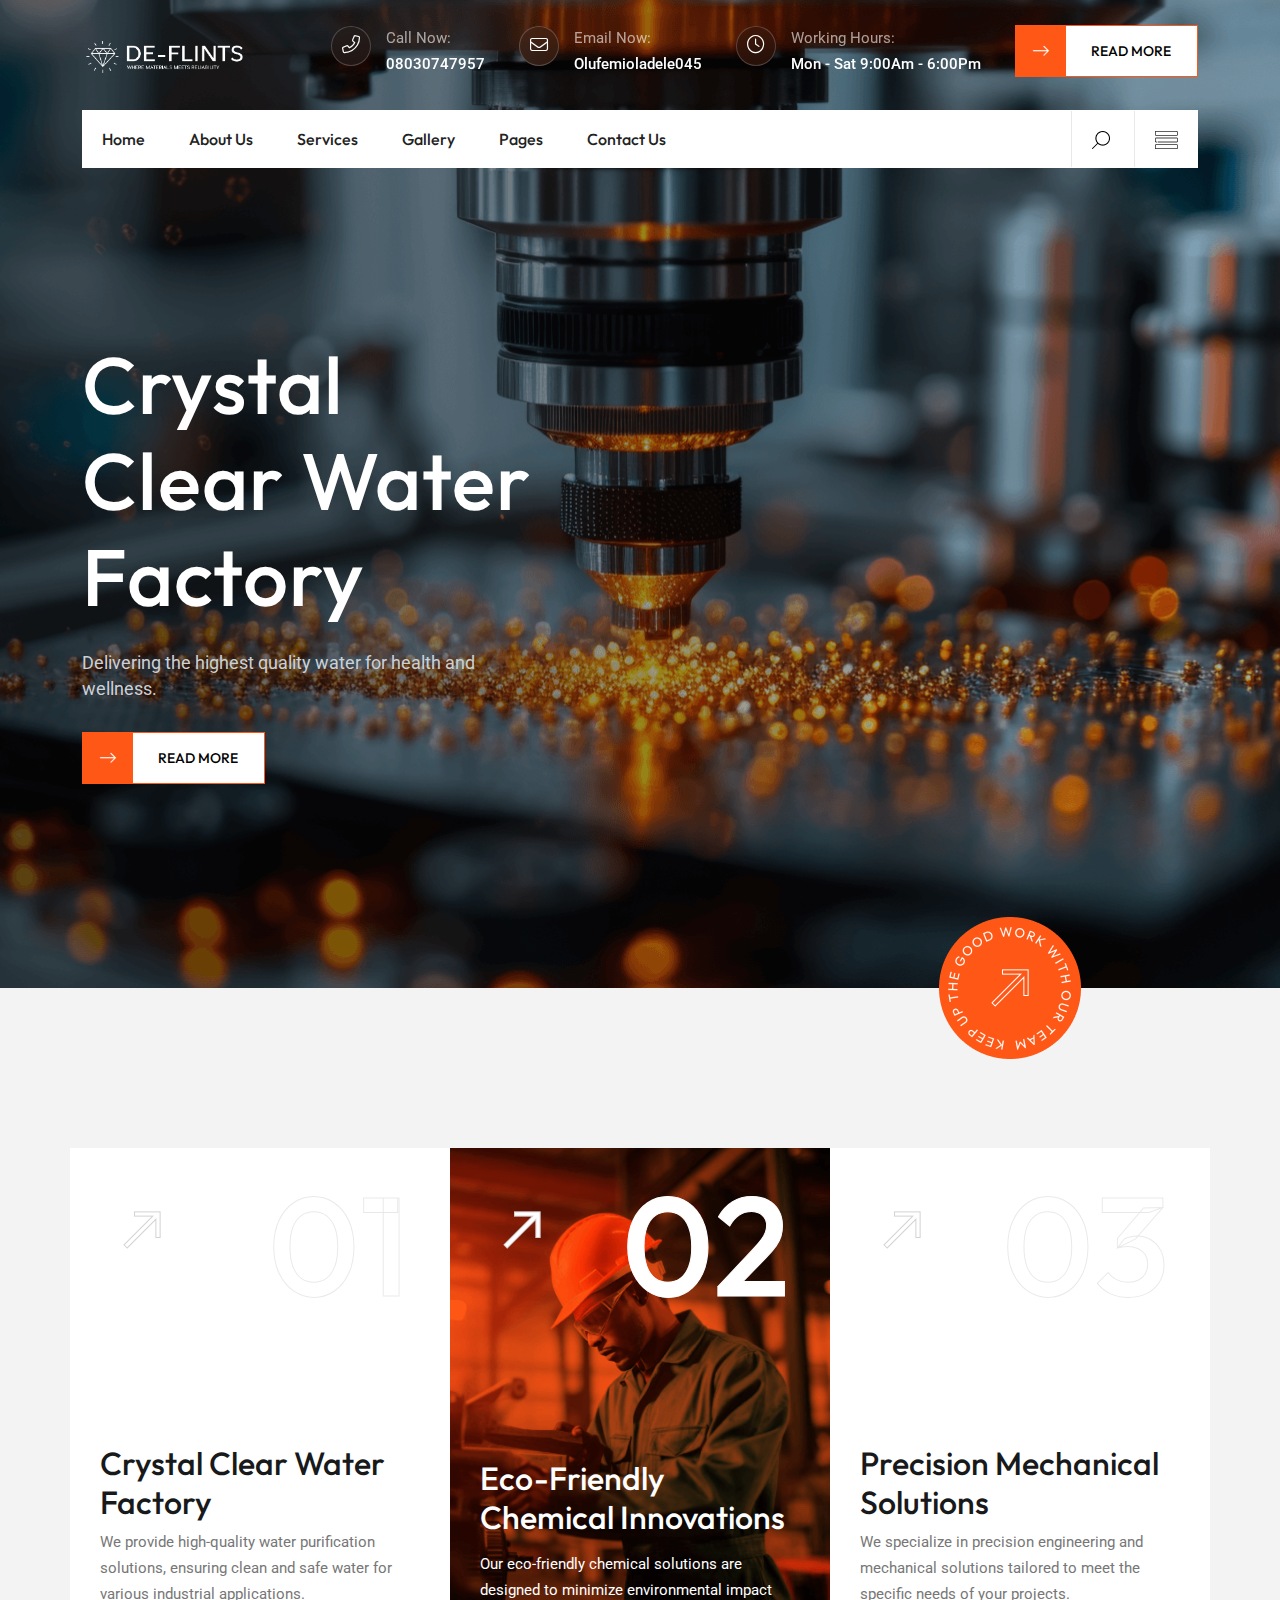
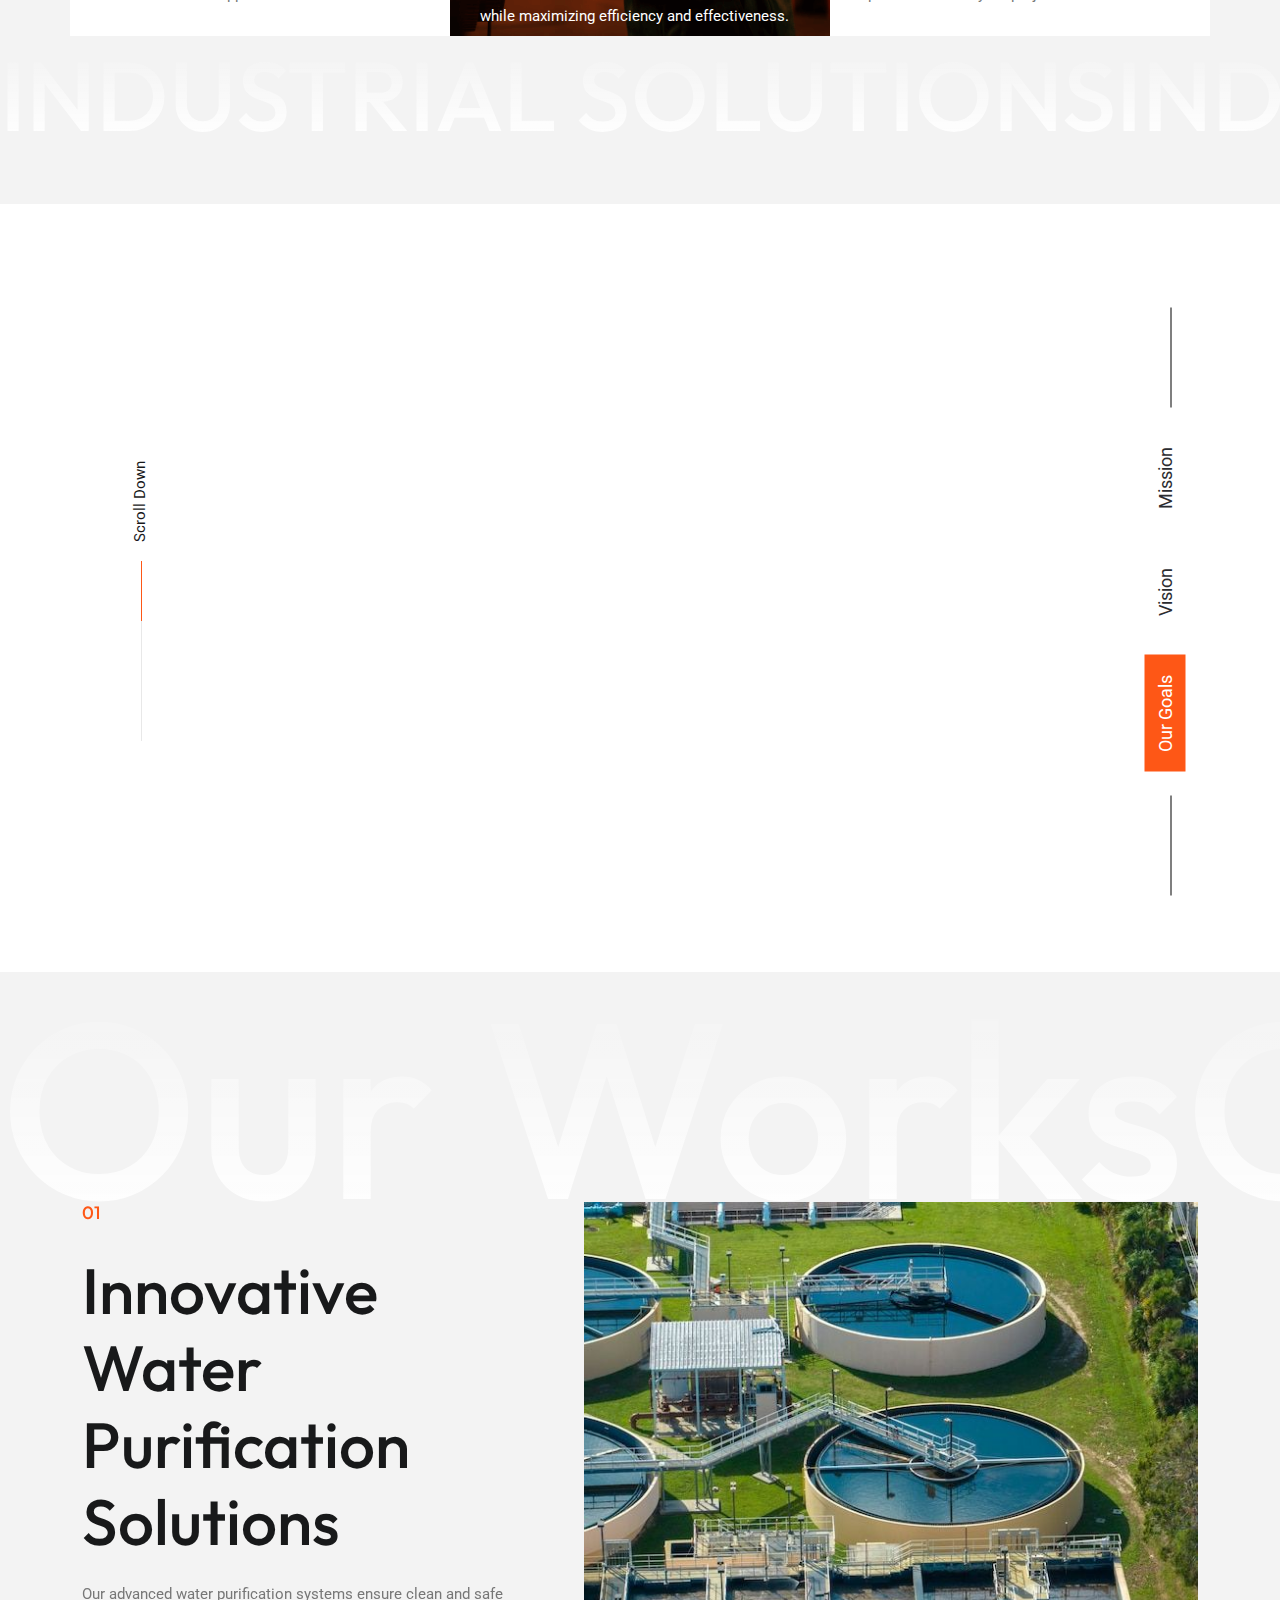
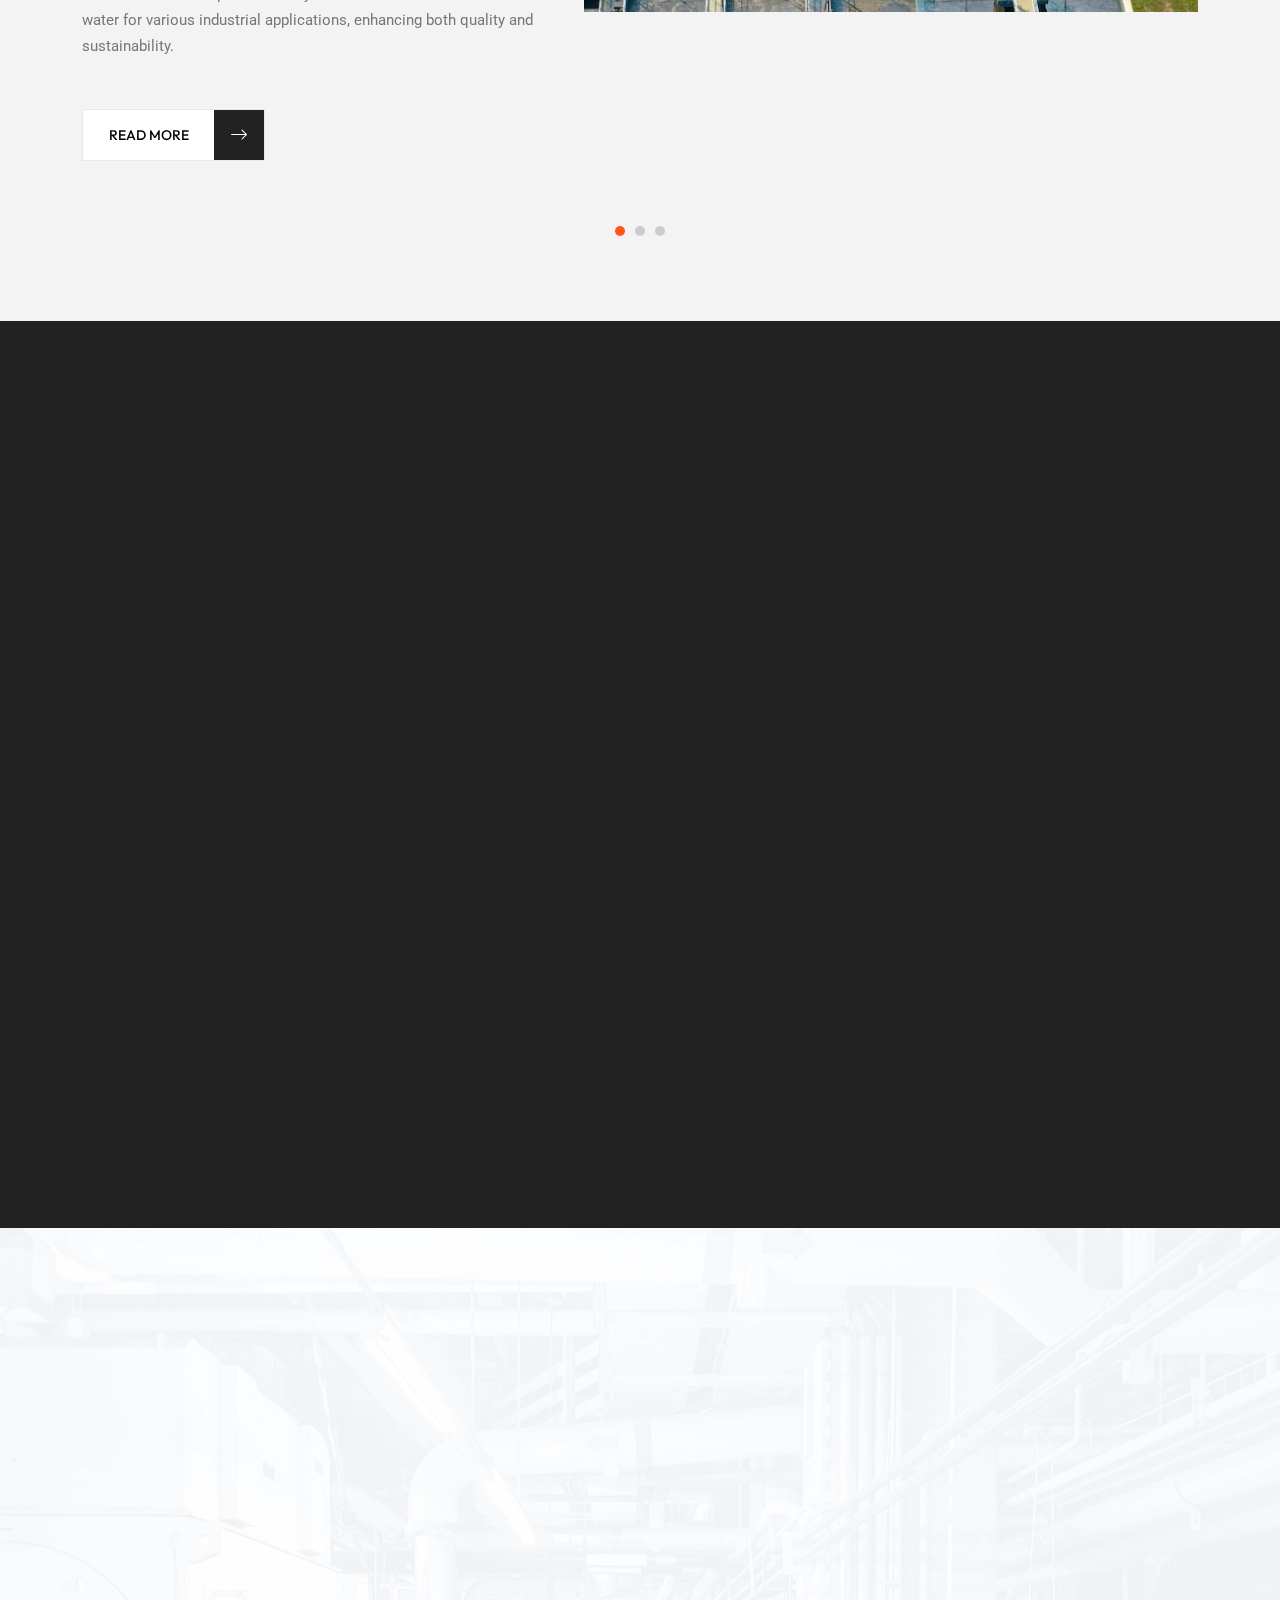
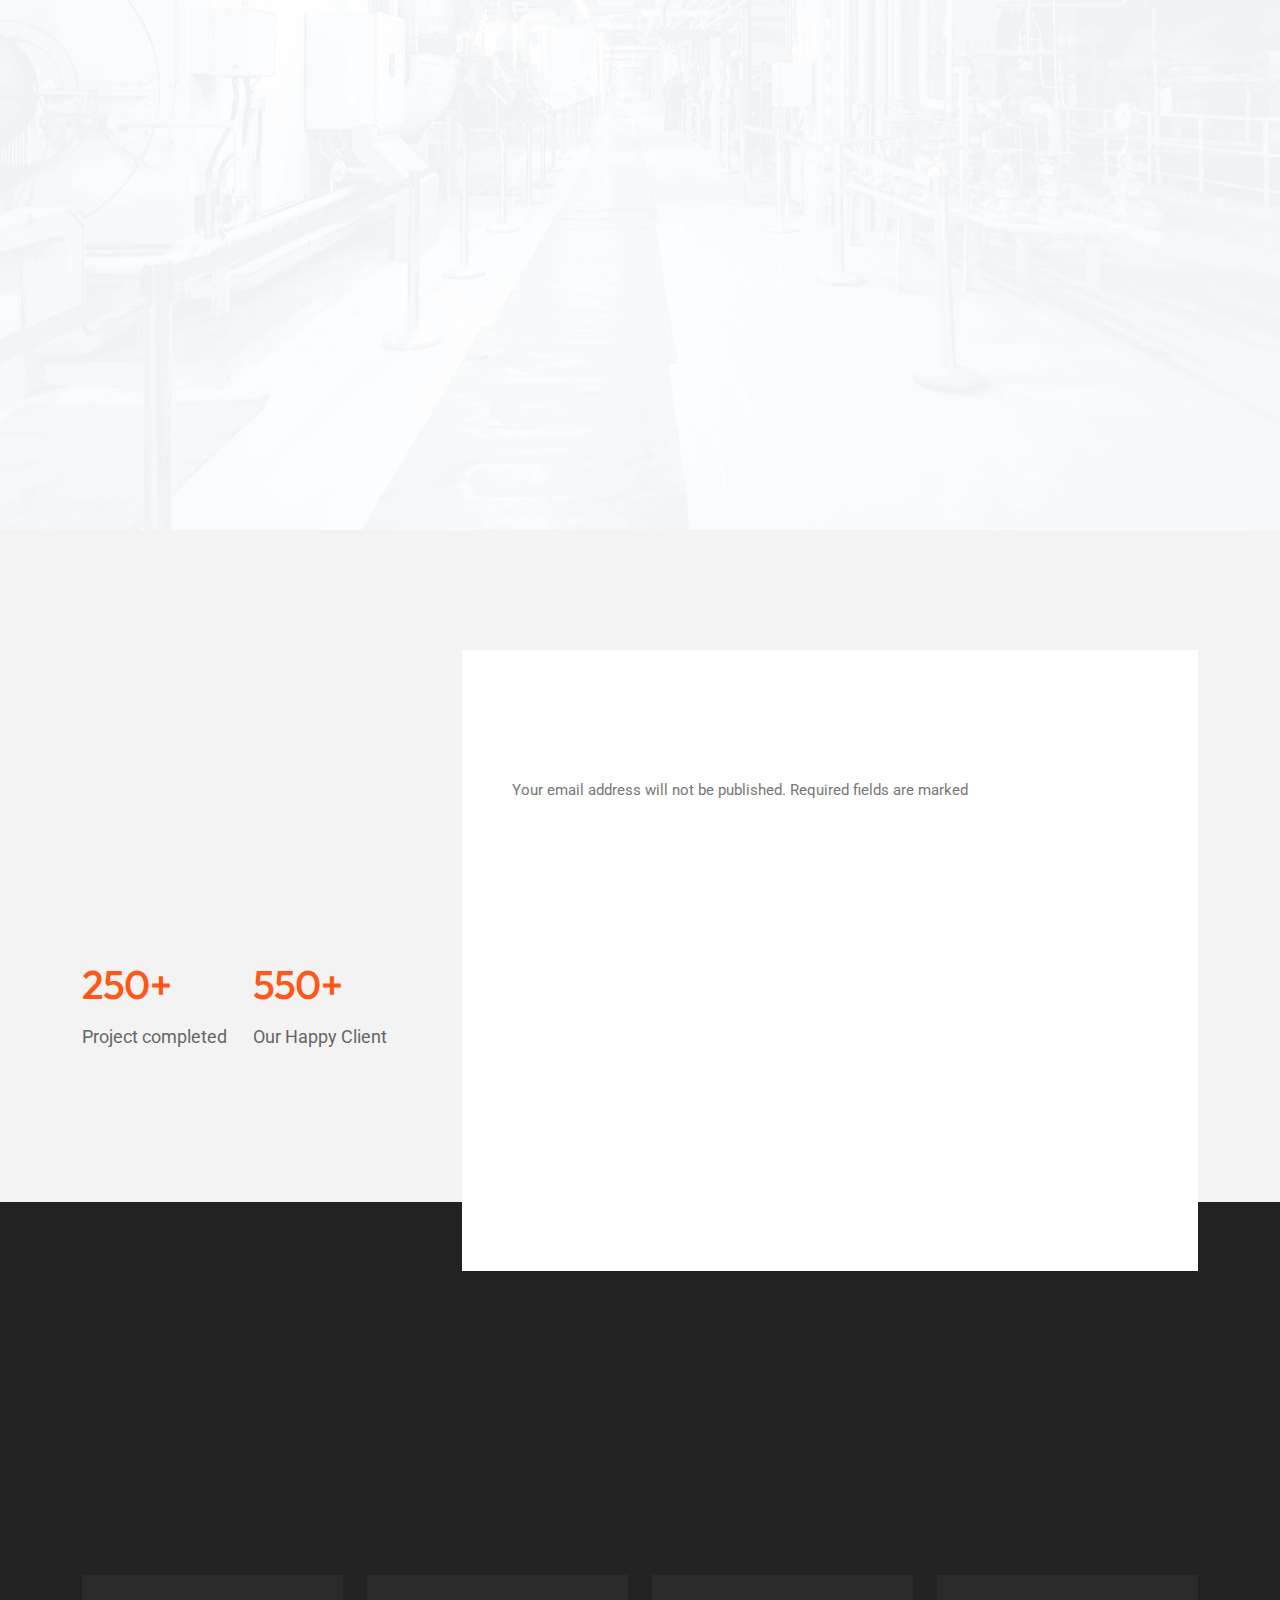
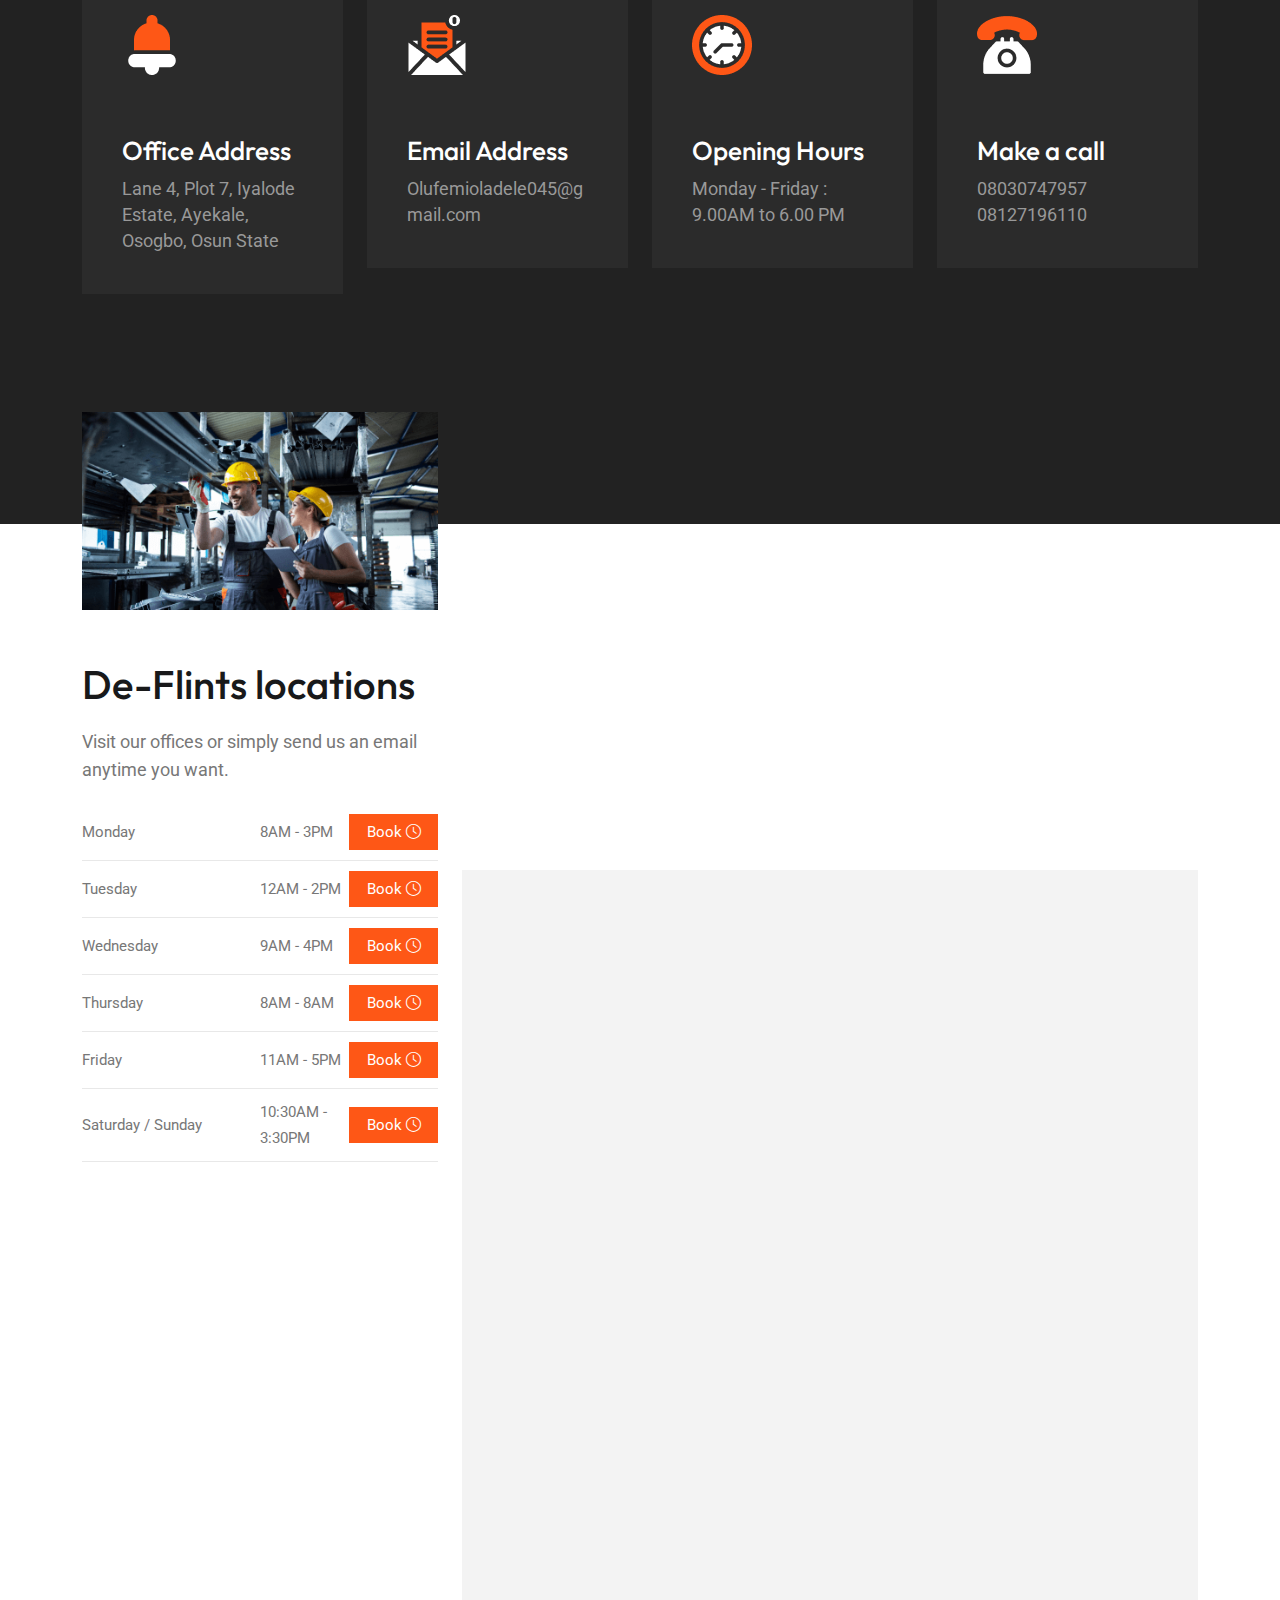
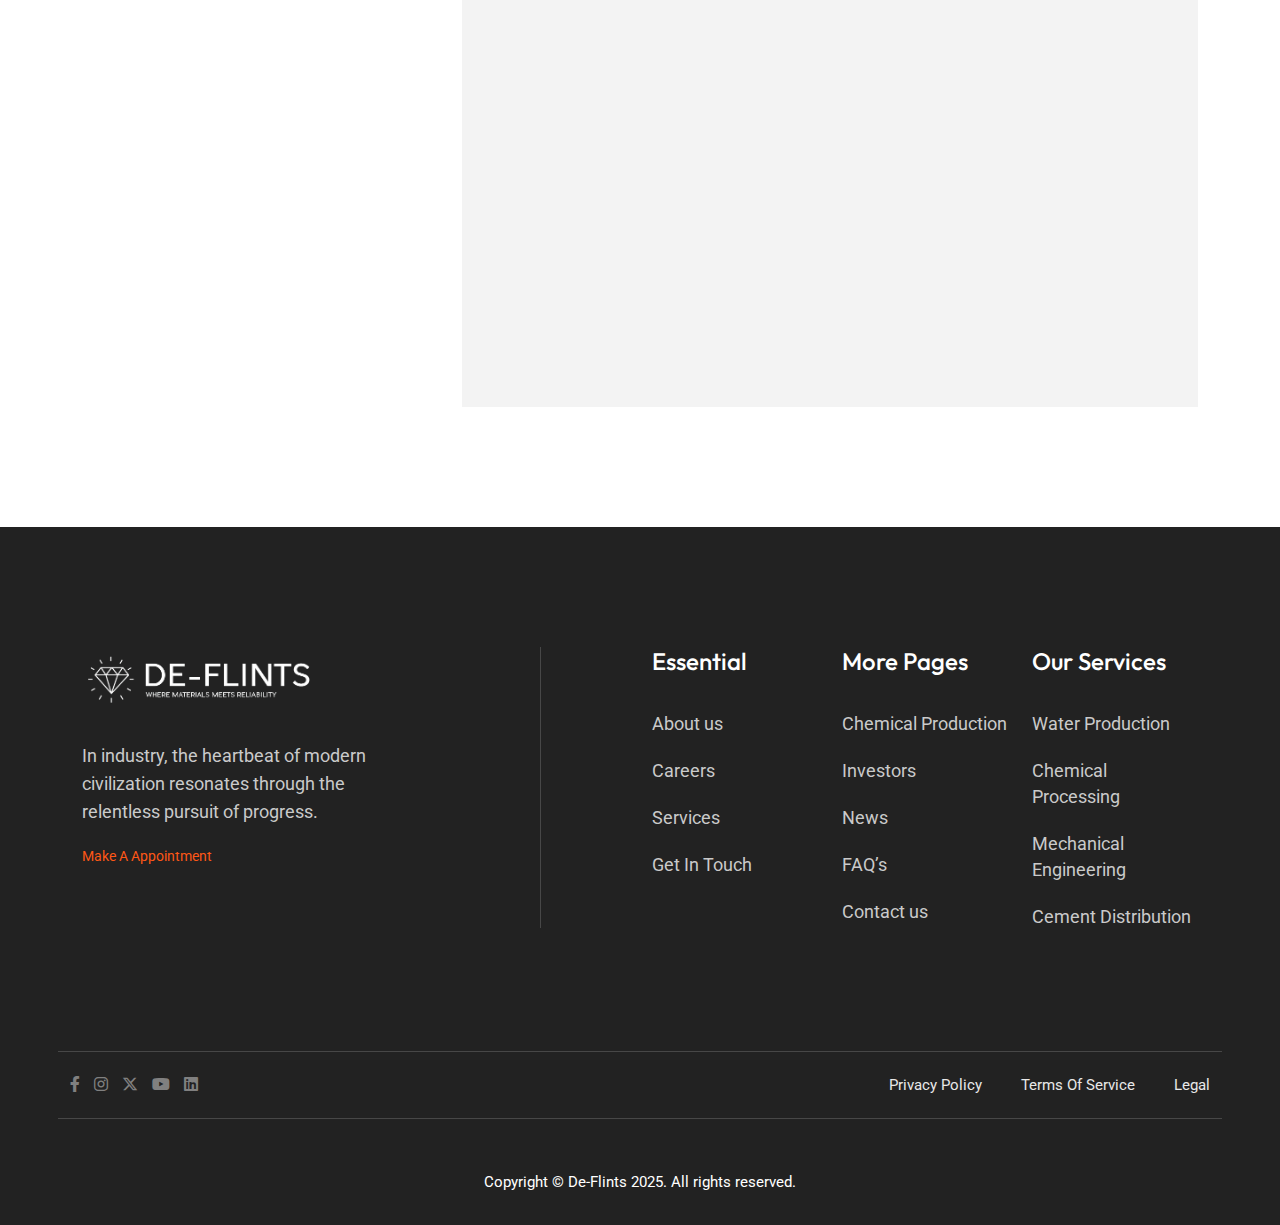
==== index.html @ 4cbe9a69 "First commit" ====
<!doctype html>
<html class="no-js" lang="zxx">
    

        <meta charset="utf-8">
        <meta http-equiv="x-ua-compatible" content="ie=edge">
        <title>DE-FLINTS - Where Material Meets Reliability </title>
        <meta name="description" content="">
        <meta name="viewport" content="width=device-width, initial-scale=1">
		<link rel="shortcut icon" type="image/x-icon" href="img/favicon.png">
        <!-- Place favicon.ico in the root directory -->

		<!-- CSS here -->
        <link rel="stylesheet" href="css/bootstrap.min.css">
        <link rel="stylesheet" href="css/animate.min.css">
        <link rel="stylesheet" href="css/magnific-popup.css">
        <link rel="stylesheet" href="fontawesome/css/all.min.css">
        <link rel="stylesheet" href="fontawesome-pro/css/all.min.css">
        <link rel="stylesheet" href="css/dripicons.css">
        <link rel="stylesheet" href="css/slick.css">
        <link rel="stylesheet" href="css/meanmenu.css">        
        <link rel="stylesheet" href="css/swiper.min.css">
        <link rel="stylesheet" href="css/default.css">
        <link rel="stylesheet" href="css/style.css">
        <link rel="stylesheet" href="css/responsive.css">
    </head>
    <body>
         
         <!-- header -->
        <header class="header-area header-three">
            <div class="header-mid d-none d-md-block pt-25 pb-25">
                <div class="container">
                    <div class="row align-items-center">                                              
                        <div class="col-lg-2 col-md-12 d-none d-md-block">
                            <div class="logo">
                                <a href="index.html"><img src="img/logo/white logo.png" alt="logo"></a>
                            </div>
                        </div>
                         <div class="col-lg-10 col-md-10 text-right d-none d-lg-block">
                             <div class="header-cta">
                                <ul>   
                                     <li>
                                       <div class="call-box">
                                            <div class="icon">
                                               <i class="fal fa-phone-alt"></i>
                                            </div>
                                           <div class="text">
                                               <span>Call Now:</span>
                                                <strong>08030747957</strong>                                               
                                            </div>
                                        </div>
                                    </li>
                                    <li>
                                       <div class="call-box">
                                            <div class="icon">
                                                <i class="fal fa-envelope"></i>
                                            </div>
                                           <div class="text">
                                                <span>Email Now:</span>
                                                <strong>Olufemioladele045</strong>
                                               
                                            </div>
                                        </div>
                                    </li>                                   
                                   <li>
                                       <div class="call-box">
                                            <div class="icon">
                                                <i class="fal fa-clock"></i>
                                            </div>
                                           <div class="text">
                                                <span>Working Hours:</span>
                                                <strong>Mon - Sat 9:00Am - 6:00Pm</strong>
                                               
                                            </div>
                                        </div>
                                    </li>
                                    <li>                                        
                                        <a href="contact.html" class="btn ss-btn"><i class="fal fa-long-arrow-right"></i> Read more</a>  
                                    </li>
                                </ul>
                            </div>
                        </div>
                    </div>
                </div>
            </div>		
			  <div id="header-sticky" class="menu-area">
                <div class="container">
                    <div class="second-menu">
                        <div class="row align-items-center">
                        <div class="col-lg-2 col-md-12  d-lg-none d-x-none">
                            <div class="logo">
                                <a href="index.html"><img src="img/logo/white logo.png" alt="logo"></a>
                            </div>
                        </div>
                           <div class="col-xl-10 col-lg-10">
                              
                                <div class="main-menu">
                                    <nav id="mobile-menu">
                                        <ul>
                                            <li class="has-sub">
												<a href="index.html">Home</a>
												<ul>
                                                    <li><a href="index.html">Home Page</a></li>
                                                    
												</ul>
											</li>
                                            <li><a href="about.html">About Us</a></li>
                                             <li class="has-sub"> 
                                              <a href="services.html">Services</a>
                                                <ul>
                                                     <li><a href="services.html">Services</a></li>
                                                    <li><a href="single-service.html">Services Details</a></li>
												</ul>
                                            </li>
                                             <li><a href="projects.html">Gallery</a></li>
                                            <li class="has-sub"><a href="#">Pages</a>
												<ul>                                                                                                 
                                                    <li><a href="faq.html">Faq</a></li>
                                                    <li><a href="blog.html">Blog</a></li>
                                                    <li><a href="blog-details.html">Blog Details</a></li>
                                                   
                                                </ul>
											</li>
                                            <li><a href="contact.html">Contact Us</a></li>                                           
                                        </ul>
                                    </nav>
                                </div>
                            </div>   
                             <div class="col-xl-2 col-lg-2 text-right d-none d-lg-block">
                                 <div class="login">
                                    <ul>
                                        <li><a href="#" class="menu-tigger"><img src="img/icon/search.png" alt="logo"></a></li>
                                        <li>
                                            <a href="#" class="menu-tigger"><img src="img/icon/bar-menu.png" alt="logo"></a>
                                        </li>
                                    </ul>
                                </div>                               
                            </div>
                            <div class="col-12">
                                <div class="mobile-menu"></div>
                            </div>
                        </div>
                    </div>
                </div>
            </div>
        </header>
        <!-- header-end -->
         <!-- offcanvas-area -->
                <div class="offcanvas-menu">
                <span class="menu-close"><i class="fas fa-times"></i></span>
              <form role="search" method="get" id="searchform"   class="searchform" action="">
                                <input type="text" name="s" id="search" placeholder="Search"/>
                                <button><i class="fa fa-search"></i></button>
                            </form>

                    
                    <div id="cssmenu3" class="menu-one-page-menu-container">
                        <ul  class="menu">
                            <li class="menu-item menu-item-type-custom menu-item-object-custom"><a href="index.html">Home</a></li>
                            <li class="menu-item menu-item-type-custom menu-item-object-custom"><a href="about.html">About Us</a></li>
                            <li class="menu-item menu-item-type-custom menu-item-object-custom"><a href="services.html">Services</a></li>
                            
                             
                             <li class="menu-item menu-item-type-custom menu-item-object-custom"><a href="projects.html">Cases Study</a></li>
                             <li class="menu-item menu-item-type-custom menu-item-object-custom"><a href="blog.html">Blog</a></li>
                            <li class="menu-item menu-item-type-custom menu-item-object-custom"><a href="contact.html">Contact</a></li>
                        </ul>
                    </div>  
                    
                    <div id="cssmenu2" class="menu-one-page-menu-container">
                        <ul id="menu-one-page-menu-12" class="menu">
                            <li class="menu-item menu-item-type-custom menu-item-object-custom"><a href="#home"><span>08030747957, 08127196110</span></a></li>
                            <li class="menu-item menu-item-type-custom menu-item-object-custom"><a href="#howitwork"><span>Olufemioladele045@gmail.com</span></a></li>
                        </ul>
                    </div>                
            </div>
            <div class="offcanvas-overly"></div>
                 <!-- offcanvas-end -->
        <!-- main-area -->
        <main>
           <!-- slider-area -->
            <section class="slider-area p-relative">
                 <div class="slider-active" style="background: #101010;">
				    <div class="single-slider slider-bg d-flex align-items-center" style="background-image: url(img/slider/slider_bg.png); background-size: cover;">
                        <div class="container">
                           <div class="row justify-content-center align-items-center">
                                <div class="col-lg-5 col-md-8">
                                    <div class="slider-content s-slider-content mt-200 pt-50">
                                           <h2 data-animation="fadeInUp" data-delay=".4s">Crystal Clear Water Factory</h2>
                                           <p data-animation="fadeInUp" data-delay=".6s">Delivering the highest quality water for health and wellness.</p>
                                          <div class="slider-btn mt-30 mb-105">     
                                            <a href="contact.html" class="btn ss-btn mr-15" data-animation="fadeInLeft" data-delay=".4s"><i class="fal fa-long-arrow-right"></i> Read more</a>
                                        </div>        
                                                              
                                    </div>
                                </div>
                                <div class="col-lg-7 col-md-4 p-relative">
                                </div>
                                
                            </div>
                        </div>
                    </div>
                      <div class="single-slider slider-bg d-flex align-items-center" style="background-image: url(img/slider/slider_bg_02.png); background-size: cover;">
                        <div class="container">
                           <div class="row justify-content-center align-items-center">
                                <div class="col-lg-5 col-md-5">
                                    <div class="slider-content s-slider-content mt-200 pt-50">
                                        <h2 data-animation="fadeInUp" data-delay=".4s">Eco-Friendly Chemical Innovations</h2>
                                        <p data-animation="fadeInUp" data-delay=".6s">Transforming industries with sustainable and cutting-edge chemical solutions.</p>
                                          <div class="slider-btn mt-30 mb-105">     
                                            <a href="contact.html" class="btn ss-btn mr-15" data-animation="fadeInLeft" data-delay=".4s"><i class="fal fa-long-arrow-right"></i> Read more</a>
                                        </div>        
                                                              
                                    </div>
                                </div>
                                <div class="col-lg-7 col-md-7 p-relative">
                                </div>
                                
                            </div>
                        </div>
                    </div>
                      <div class="single-slider slider-bg d-flex align-items-center" style="background-image: url(img/slider/slider_bg_03.png); background-size: cover;">
                        <div class="container">
                           <div class="row justify-content-center align-items-center">
                                <div class="col-lg-5 col-md-5">
                                    <div class="slider-content s-slider-content mt-200 pt-50">
                                        <h2 data-animation="fadeInUp" data-delay=".4s">Precision Mechanical Solutions</h2>
                                        <p data-animation="fadeInUp" data-delay=".6s">Optimizing performance through innovative engineering and mechanical services.</p>
                                          <div class="slider-btn mt-30 mb-105">     
                                            <a href="contact.html" class="btn ss-btn mr-15" data-animation="fadeInLeft" data-delay=".4s"><i class="fal fa-long-arrow-right"></i> Read more</a>
                                        </div>        
                                                              
                                    </div>
                                </div>
                                <div class="col-lg-7 col-md-7 p-relative">
                                </div>
                                
                            </div>
                        </div>
                    </div>
                    </div>
                 <div class="badge"> <img src="img/bg/badge.png" alt="feature"> </div>
            </section>
            <!-- slider-area-end -->       
              <!-- services-area -->             
            <section id="services" class="services-area services-bg pt-160 pb-50 p-relative fix" style="background: #F3F3F3;">
                <div class="container">                 
                    
                    <div class="row">
                      <div class="col-lg-4 col-md-6 pl-0 pr-0">
                            <div class="s-single-services">
                                <div class="feature-img"><img src="img/bg/services-1.png" alt="feature"></div>                                 
                                 <div class="services-icon">
                                       <img src="img/bg/arrow-top-right.png"/>
                                </div>
                                <div class="services-number">01</div>
                               <div class="h-service"> 
                                <h5><a href="single-service.html">Crystal Clear Water Factory</a></h5>
                                <p>We provide high-quality water purification solutions, ensuring clean and safe water for various industrial applications.</p>
                                </div>
                               
                                <div class="services-hover">
                                     <div class="services-icon services-icon-hover">
                                           <img src="img/bg/arrow-top-right-h.png"/>
                                    </div>
                                     <div class="services-number services-number-hover">01</div>
                                    <div class="second-services-content">
                                        <h5><a href="single-service.html">Crystal Clear Water Factory</a></h5>
                                <p>We provide high-quality water purification solutions, ensuring clean and safe water for various industrial applications.</p>
                                    </div>
                                </div>
                            </div>
                        </div>
                        <div class="col-lg-4 col-md-6 pl-0 pr-0">
                            <div class="s-single-services active">
                                 <div class="feature-img"><img src="img/bg/services-2.png" alt="feature"></div>
                                 <div class="services-icon">
                                       <img src="img/bg/arrow-top-right.png"/>
                                </div>
                                <div class="services-number">02</div>
                               <div class="h-service"> 
                                <h5><a href="single-service.html">Eco-Friendly Chemical Innovations</a></h5>
    <p>Our eco-friendly chemical solutions are designed to minimize environmental impact while maximizing efficiency and effectiveness.</p>
                                </div>
                               
                                <div class="services-hover">
                                     <div class="services-icon services-icon-hover">
                                           <img src="img/bg/arrow-top-right-h.png"/>
                                    </div>
                                     <div class="services-number services-number-hover">02</div>
                                    <div class="second-services-content">
                                        <h5><a href="single-service.html">Eco-Friendly Chemical Innovations</a></h5>
    <p>Our eco-friendly chemical solutions are designed to minimize environmental impact while maximizing efficiency and effectiveness.</p>
                                    </div>
                                </div>
                            </div>
                        </div>
                        <div class="col-lg-4 col-md-6 pl-0 pr-0">
                            <div class="s-single-services">
                                 <div class="feature-img"><img src="img/bg/services-3.png" alt="feature"></div>
                                 <div class="services-icon">
                                       <img src="img/bg/arrow-top-right.png"/>
                                </div>
                                <div class="services-number">03</div>
                               <div class="h-service"> 
                                <h5><a href="single-service.html">Precision Mechanical Solutions</a></h5>
                                <p>We specialize in precision engineering and mechanical solutions tailored to meet the specific needs of your projects.</p>
                                </div>
                               
                                <div class="services-hover">
                                     <div class="services-icon services-icon-hover">
                                           <img src="img/bg/arrow-top-right-h.png"/>
                                    </div>
                                     <div class="services-number services-number-hover">03</div>
                                    <div class="second-services-content">
                                        <h5><a href="single-service.html">Precision Mechanical Solutions</a></h5>
    <p>We specialize in precision engineering and mechanical solutions tailored to meet the specific needs of your projects.</p>
                                    </div>
                                </div>
                            </div>
                        </div>
                    </div>
                  
                </div>
                <div class="scrollbox2 fix">
                    <div class="scrollbox scrollbox--secondary scrollbox--reverse">
                     <div class="scrollbox__item"> <div class="section-t"><h2>INDUSTRIAL SOLUTIONS</h2></div></div>
                    <div class="scrollbox__item"> <div class="section-t"><h2>INDUSTRIAL SOLUTIONS</h2></div></div>
                       <div class="scrollbox__item"> <div class="section-t"><h2>INDUSTRIAL SOLUTIONS</h2></div></div>
                    </div>         
                </div>
                
            </section>
                      <!-- services-area-end -->           
<!-- about-area -->
<section class="about-area about-p pt-120 pb-120 p-relative fix">
    <div class="scroll-btn"><a href="#top"><img src="img/features/scroll-top-line.png" alt="img"> Scroll Down</a></div>
    <ul class="nav nav-tabs">
        <li>
            <span class="active" id="home-tab" data-bs-toggle="tab" data-bs-target="#voverview" role="tab">Our Goals</span>
        </li>
        <li>
            <span id="profile-tab" data-bs-toggle="tab" data-bs-target="#degre" role="tab">Vision</span>
        </li>
        <li>
            <span id="contact-tab" data-bs-toggle="tab" data-bs-target="#vgallery" role="tab" aria-controls="vgallery" aria-selected="false">Mission</span>
        </li>
    </ul>
    <div class="tab-content" id="myTabContent">
        <div class="tab-pane fade show active" id="voverview" role="tabpanel">
            <div class="container">
                <div class="row justify-content-center align-items-center">
                    <div class="col-lg-6 col-md-12 col-sm-12">
                        <div class="s-about-img p-relative wow fadeInLeft animated" data-animation="fadeInLeft" data-delay=".4s">
                            <img src="img/features/about_img_01.png" alt="img">
                        </div>
                    </div>

                    <div class="col-lg-6 col-md-12 col-sm-12">
                        <div class="about-content s-about-content wow fadeInRight animated" data-animation="fadeInRight" data-delay=".4s">
                            <div class="about-title second-title pb-25">
                                <div class="mb-50"><img src="img/bg/goal.png" alt="img"></div>
                                <h2>Our Goals</h2>
                            </div>
                            <ul>
                                <li>To relentlessly pursue innovation, leveraging cutting-edge technology to elevate our service offerings.</li>
                                <li>To maintain unparalleled standards of quality and safety in every project.</li>
                                <li>To forge enduring partnerships with clients and stakeholders based on trust and collaboration.</li>
                                <li>To advocate for sustainable practices that benefit both our business and the environment.</li>
                            </ul>
                            <a href="contact.html" class="btn2 mt-35" data-animation="fadeInLeft" data-delay=".4s">Read More <i class="fal fa-long-arrow-right"></i></a>
                        </div>
                    </div>
                </div>
            </div>
        </div>
        <div class="tab-pane fade" id="degre" role="tabpanel">
            <div class="container">
                <div class="row justify-content-center align-items-center">
                    <div class="col-lg-6 col-md-12 col-sm-12">
                        <div class="s-about-img p-relative wow fadeInLeft animated" data-animation="fadeInLeft" data-delay=".4s">
                            <img src="img/features/about_img_02.png" alt="img">
                        </div>
                    </div>

                    <div class="col-lg-6 col-md-12 col-sm-12">
                        <div class="about-content s-about-content wow fadeInRight animated" data-animation="fadeInRight" data-delay=".4s">
                            <div class="about-title second-title pb-25">
                                <div class="mb-50"><img src="img/bg/goal.png" alt="img"></div>
                                <h2>Our Vision</h2>
                            </div>
                            <p>To lead the charge in transforming industrial practices through eco-friendly innovations, establishing ourselves as the benchmark for excellence and customer-centric service.</p>
                            <a href="contact.html" class="btn2 mt-35" data-animation="fadeInLeft" data-delay=".4s">Read More <i class="fal fa-long-arrow-right"></i></a>
                        </div>
                    </div>
                </div>
            </div>
        </div>
        <div class="tab-pane fade" id="vgallery" role="tabpanel">
            <div class="container">
                <div class="row justify-content-center align-items-center">
                    <div class="col-lg-6 col-md-12 col-sm-12">
                        <div class="s-about-img p-relative wow fadeInLeft animated" data-animation="fadeInLeft" data-delay=".4s">
                            <img src="img/features/about_img_03.png" alt="img">
                        </div>
                    </div>

                    <div class="col-lg-6 col-md-12 col-sm-12">
                        <div class="about-content s-about-content wow fadeInRight animated" data-animation="fadeInRight" data-delay=".4s">
                            <div class="about-title second-title pb-25">
                                <div class="mb-50"><img src="img/bg/goal.png" alt="img"></div>
                                <h2>Our Mission</h2>
                            </div>
                            <p>To empower industries with innovative solutions that drive operational excellence while championing sustainability and safety as core values in all our endeavors.</p>
                            <a href="contact.html" class="btn2 mt-35" data-animation="fadeInLeft" data-delay=".4s">Read More <i class="fal fa-long-arrow-right"></i></a>
                        </div>
                    </div>
                </div>
            </div>
        </div>
    </div>
</section>
<!-- about-area-end -->
             <!-- service-area -->
            <section class="service pb-120 p-relative fix" style="background: #F3F3F3;">
                <div class="scrollbox2">
                    <div class="scrollbox scrollbox--secondary scrollbox--reverse">
                     <div class="scrollbox__item"> <div class="section-t"><h2>Our Works</h2></div></div>
                    <div class="scrollbox__item"> <div class="section-t"><h2>Our Works</h2></div></div>
                       <div class="scrollbox__item"> <div class="section-t"><h2>Our Works</h2></div></div>
                    </div>         
                </div>                 
                <div class="container">
                    <div class="row">
                        <div class="col-lg-12 col-md-12 col-sm-12">
                            <ul class="services-active">
                                <li>
                                    <div class="service-box-slider">
                                        <div class="text">
                                            <h5>01</h5>
                                            <h3>Innovative Water Purification Solutions</h3>
                                            <p>Our advanced water purification systems ensure clean and safe water for various industrial applications, enhancing both quality and sustainability.</p>
                                            <a href="single-service.html" class="btn2 mt-35" data-animation="fadeInLeft" data-delay=".4s">Read More <i class="fal fa-long-arrow-right"></i></a>
                                        </div>
                                        <div class="img">
                                            <img src="img/slider/water 4.jpeg" alt="img">
                                        </div>
                                    </div>
                                </li>
                                <li>
                                    <div class="service-box-slider">
                                        <div class="text">
                                            <h5>02</h5>
                                            <h3>Eco-Friendly Chemical Innovations</h3>
                                            <p>We provide eco-friendly chemical solutions designed to minimize environmental impact while maximizing efficiency in industrial processes.</p>
                                            <a href="single-service.html" class="btn2 mt-35" data-animation="fadeInLeft" data-delay=".4s">Read More <i class="fal fa-long-arrow-right"></i></a>
                                        </div>
                                        <div class="img">
                                            <img src="img/bg/services-02.png" alt="img">
                                        </div>
                                    </div>
                                </li>
                                <li>
                                    <div class="service-box-slider">
                                        <div class="text">
                                            <h5>03</h5>
                                            <h3>Precision Mechanical Engineering</h3>
                                            <p>Our precision engineering services deliver customized mechanical solutions that meet the unique needs of your projects with the highest standards of quality.</p>
                                            <a href="single-service.html" class="btn2 mt-35" data-animation="fadeInLeft" data-delay=".4s">Read More <i class="fal fa-long-arrow-right"></i></a>
                                        </div>
                                        <div class="img">
                                            <img src="img/bg/services-03.png" alt="img">
                                        </div>
                                    </div>
                                </li>
                            </ul>
                                 
                          
                        </div>                       
                                            
                    </div>
                </div>
            </section>
            <!-- service-details2-area-end -->
             <!-- brand-area 
            <div class="brand-area pt-120 pb-120">
                <div class="container">
                     <div class="row">
                        <div class="col-lg-12 col-md-12">
                            <div class="section-title center-align mb-80 text-center wow fadeInDown animated" data-animation="fadeInDown" data-delay=".4s">
                                <h5>Our Sponsors</h5>
                                <h2>
                                  Some of our clients
                                </h2>
                             
                            </div>
                           
                        </div>
                    </div>
                    <div class="row">
                        <div class="col-xl-12 text-center">                           
                            <ul class="mb-50">
                                <li><img src="img/brand/client-log-01.png" alt="img"></li>
                                <li><img src="img/brand/client-log-02.png" alt="img"></li>
                                <li><img src="img/brand/client-log-03.png" alt="img"></li>
                                <li><img src="img/brand/client-log-04.png" alt="img"></li>
                                <li><img src="img/brand/client-log-05.png" alt="img"></li>
                                <li><img src="img/brand/client-log-06.png" alt="img"></li>
                                <li><img src="img/brand/client-log-07.png" alt="img"></li>
                                <li><img src="img/brand/client-log-08.png" alt="img"></li>
                            </ul>
                            <strong>Become our next client. <a href="#">Let’s Talk!</a></strong>
                        </div>
                        
                    </div>
                </div>
            </div>
            <!-- brand-area-end -->     
             
             <!-- skill-area -->
            <section id="skill" class="skill-area p-relative fix pt-120 pb-120" style="background: #222222;">
                <div class="container">
                    <div class="row justify-content-center align-items-center">					   
                        <div class="col-lg-6 col-md-12 col-sm-12 pr-30">
                           <div class="skills-img wow fadeInLeft animated" data-animation="fadeInLeft" data-delay=".4s">
                               <a href="https://www.youtube.com/watch?v=vKSA_idPZkc" class="video-i popup-video"> <img src="img/bg/skills-img.png" alt="img" class="img">   </a>           
                                </div>
                        </div>
                        <div class="col-lg-6 col-md-12 col-sm-12">
                            <div class="skills-content s-about-content wow fadeInRight animated" data-animation="fadeInRight" data-delay=".4s">
                                <div class="skills-title pb-20">    
                                    <h5>Water Purification Solutions</h5>
<h2>Innovative Water Quality Solutions</h2>
<p>Our advanced water purification systems are at the forefront of ensuring safe and pristine water for industrial applications. By harnessing cutting-edge filtration technologies, we effectively eliminate contaminants and enhance water quality, empowering industries to meet regulatory standards while fostering sustainability and operational efficiency.</p>
                                 <div class="mt-20">
                                <div class="skills pt-50 pb-50" style="background-image: url(img/bg/skill-lines.png);background-repeat: repeat-y;">
                                    <div class="skill mb-30">
                                      <div class="skill-name">Manufacturing</div>
                                      <div class="skill-bar">
                                        <div class="skill-per" id="80"></div>
                                      </div>
                                    </div>
                                     <div class="skill mb-30">
                                      <div class="skill-name">Metallurgy</div>
                                      <div class="skill-bar">
                                        <div class="skill-per" id="90"></div>
                                      </div>
                                    </div>
                                </div>
                            </div>
                            </div>
                        </div>
                    </div>
                </div>
            </section>
            <!-- skill-area-end -->
             <!-- testimonial-area -->
            <section id="testimonial" class="testimonial-area pt-120 pb-90  p-relative fix"  style="background-image: url(img/bg/test-bg.png); background-repeat: no-repeat; background-position: center center;">
                <div class="container">
                    <div class="row">
                         <div class="col-lg-12">
                              <div class="section-title center-align mb-50 text-center wow fadeInDown animated" data-animation="fadeInDown" data-delay=".4s">
                                  <h5>Testimonial</h5>
                                <h2>What Our Client Say’s</h2>
                            </div>
                           
                        </div>
                        <div class="col-lg-12">
                            <div class="testimonial-active wow fadeInUp animated" data-animation="fadeInUp" data-delay=".4s">
                                <div class="testimonial-box">
                                    <div class="testi-author-img">
                                     <img src="img/bg/sponsors-01.png" alt="img">
                                    </div>
                                     <div class="single-testimonial">                                                   
                                    <div class="review-icon">
                                        <img src="img/bg/review-icon.png" alt="img">
                                     </div>
                                     <p>“Partnering with this company has empowered us to tackle challenges head-on and confidently navigate an ever-changing market.”</p>
                                     <div class="testi-author">
                                         <div class="ta-info">
                                            <h6>Alex T. <span>/CEO, Innovatech Solutions</span></h6>
                                         </div>
                                     </div>
                                     </div>
                                     </div>
                                     <div class="testimonial-box">
                                         <div class="testi-author-img">
                                             <img src="img/bg/sponsors-02.png" alt="img">
                                         </div>
                                         <div class="single-testimonial">
                                             <div class="review-icon">
                                                 <img src="img/bg/review-icon.png" alt="img">
                                             </div>
                                             <p>“Partnering with this company has empowered us to tackle challenges head-on and confidently navigate an ever-changing market.”</p>
                                             <div class="testi-author">
                                                 <div class="ta-info">
                                                     <h6>Dimzo D. <span>/Founder</span></h6>                                                                                   
                                        </div>
                                    </div>
                                </div>
                                </div>
                             <div class="testimonial-box">
                                    <div class="testi-author-img">
                                     <img src="img/bg/sponsors-01.png" alt="img">
                                    </div>
                                     <div class="single-testimonial">                                                   
                                    <div class="review-icon">
                                        <img src="img/bg/review-icon.png" alt="img">
                                     </div>
                                     <p>“ Ambitious companies need a partner to shield them from potential risks, road blocks, & uncertainty. ”</p>
                                      <div class="testi-author">
                                        <div class="ta-info">
                                             <h6>Dimzo D. <span>/Founder</span> </h6>                                                                                      
                                        </div>
                                    </div>
                                </div>
                                </div>
                                 <div class="testimonial-box">
                                    <div class="testi-author-img">
                                     <img src="img/bg/sponsors-02.png" alt="img">
                                    </div>
                                     <div class="single-testimonial">                                                   
                                    <div class="review-icon">
                                        <img src="img/bg/review-icon.png" alt="img">
                                     </div>
                                     <p>“ Ambitious companies need a partner to shield them from potential risks, road blocks, & uncertainty. ”</p>
                                      <div class="testi-author">
                                        <div class="ta-info">
                                             <h6>Dimzo D. <span>/Founder</span> </h6>                                                                                      
                                        </div>
                                    </div>
                                </div>
                                </div>
                            </div>
                        </div>                       
                    </div>
                </div>
            </section>
            <!-- testimonial-area-end -->
                
           <!-- team-area 
            <section class="team-area fix p-relative pt-120 pb-60"> 
                <div class="container">
                   <div class="row">   
                       <div class="col-xl-6 col-lg-6">
                        <div class="section-title center-align  wow fadeInDown animated" data-animation="fadeInDown" data-delay=".4s">
                                <h5> <img src="img/bg/team-number.png" alt="img"> </h5>
                                <h2>
                                    Awesome team member in <span>Dawork</span>
                                </h2>
                                  <a href="contact.html" class="btn2 mt-35 mb-50" data-animation="fadeInLeft" data-delay=".4s">More About Team <i class="fal fa-long-arrow-right"></i></a>
                            </div>
                       </div>
                        <div class="col-xl-3 col-lg-3">
                            <div class="single-team mb-60" >
                                <div class="team-thumb">
                                    <div class="brd">
                                         <img src="img/team/team01.png" alt="img"> 
                                       <div class="team-social">
                                                 <a href="#" class="share-alt"><i class="fal fa-share-alt"></i></a>
                                                <ul>
                                                    
                                                    <li><a href="#"><i class="fa-brands fa-pinterest-p"></i></a></li>
                                                    <li><a href="#"><i class="fab fa-instagram"></i></a></li>
                                                    <li> <a href="#"><i class="fa-brands fa-x-twitter"></i></a></li>    
                                                    <li><a href="#"><i class="fab fa-facebook-f"></i></a></li> 
                                                </ul>       
                                            </div>
                                    </div>
                                     <div class="team-info">  
                                          <p>Managing Director</p>          
                                        <h4><a href="team-single.html">Ronald Richards</a></h4>
                                                                       
                                    </div>
                                </div>
                            </div>
                        </div>
                       <div class="col-xl-3 col-lg-3">
                            <div class="single-team mb-60" >
                                <div class="team-thumb">
                                    <div class="brd">
                                        <img src="img/team/team02.png" alt="img">  
                                        <div class="team-social">
                                                 <a href="#" class="share-alt"><i class="fal fa-share-alt"></i></a>
                                                <ul>
                                                    
                                                    <li><a href="#"><i class="fa-brands fa-pinterest-p"></i></a></li>
                                                    <li><a href="#"><i class="fab fa-instagram"></i></a></li>
                                                    <li> <a href="#"><i class="fa-brands fa-x-twitter"></i></a></li>    
                                                    <li><a href="#"><i class="fab fa-facebook-f"></i></a></li> 
                                                </ul>       
                                            </div>
                                    </div> 
                                    <div class="team-info">      
                                         <p>Managing Director</p>     
                                        <h4><a href="team-single.html">Jerome Bell</a></h4>
                                    </div>
                                </div>
                            </div>
                        </div>
                      <div class="col-xl-3 col-lg-3">
                            <div class="single-team mb-60" >
                                <div class="team-thumb">
                                    <div class="brd">
                                        <img src="img/team/team03.png" alt="img">   
                                        <div class="team-social">
                                                 <a href="#" class="share-alt"><i class="fal fa-share-alt"></i></a>
                                                <ul>
                                                    
                                                    <li><a href="#"><i class="fa-brands fa-pinterest-p"></i></a></li>
                                                    <li><a href="#"><i class="fab fa-instagram"></i></a></li>
                                                    <li> <a href="#"><i class="fa-brands fa-x-twitter"></i></a></li>    
                                                    <li><a href="#"><i class="fab fa-facebook-f"></i></a></li> 
                                                </ul>       
                                            </div>
                                    </div>
                                    <div class="team-info">     
                                         <p>Designer</p>  
                                        <h4><a href="team-single.html">Floyd Miles</a></h4>
                                    </div>
                                </div>
                            </div>
                        </div>
                        <div class="col-xl-3 col-lg-3">
                            <div class="single-team mb-60" >
                                <div class="team-thumb">
                                    <div class="brd">
                                         <img src="img/team/team04.png" alt="img">   
                                        <div class="team-social">
                                                 <a href="#" class="share-alt"><i class="fal fa-share-alt"></i></a>
                                                <ul>
                                                    
                                                    <li><a href="#"><i class="fa-brands fa-pinterest-p"></i></a></li>
                                                    <li><a href="#"><i class="fab fa-instagram"></i></a></li>
                                                    <li> <a href="#"><i class="fa-brands fa-x-twitter"></i></a></li>    
                                                    <li><a href="#"><i class="fab fa-facebook-f"></i></a></li> 
                                                </ul>       
                                            </div>
                                    </div>
                                    <div class="team-info">       
                                         <p>Designer</p>
                                        <h4><a href="team-single.html">Jack Martin</a></h4>                                       
                                    </div>
                                </div>
                                
                            </div>
                        </div>
                        <div class="col-xl-3 col-lg-3">
                            <div class="single-team mb-60" >
                                <div class="team-thumb">
                                    <div class="brd">
                                        <img src="img/team/team05.png" alt="img">  
                                        <div class="team-social">
                                                 <a href="#" class="share-alt"><i class="fal fa-share-alt"></i></a>
                                                <ul>
                                                    
                                                    <li><a href="#"><i class="fa-brands fa-pinterest-p"></i></a></li>
                                                    <li><a href="#"><i class="fab fa-instagram"></i></a></li>
                                                    <li> <a href="#"><i class="fa-brands fa-x-twitter"></i></a></li>    
                                                    <li><a href="#"><i class="fab fa-facebook-f"></i></a></li> 
                                                </ul>       
                                            </div>
                                    </div> 
                                    <div class="team-info">       
                                        <p>Managing Director</p>                      
                                        <h4><a href="team-single.html">Elizabeth Joseph</a></h4>
                                    </div>
                                </div>
                            </div>
                        </div>
                        <div class="col-xl-3 col-lg-3">
                            <div class="single-team mb-60" >
                                <div class="team-thumb">
                                    <div class="brd">
                                         <img src="img/team/team02.png" alt="img"> 
                                       <div class="team-social">
                                                 <a href="#" class="share-alt"><i class="fal fa-share-alt"></i></a>
                                                <ul>
                                                    
                                                    <li><a href="#"><i class="fa-brands fa-pinterest-p"></i></a></li>
                                                    <li><a href="#"><i class="fab fa-instagram"></i></a></li>
                                                    <li> <a href="#"><i class="fa-brands fa-x-twitter"></i></a></li>    
                                                    <li><a href="#"><i class="fab fa-facebook-f"></i></a></li> 
                                                </ul>       
                                            </div>
                                    </div>
                                     <div class="team-info"> 
                                         <p>Managing Director</p>                      
                                        <h4><a href="team-single.html">Yellow Y. Yankee</a></h4>                                                            
                                    </div>
                                </div>
                            </div>
                        </div>
                    </div>
                   
                </div>
            </section>
            <!-- team-area-end --> 
            <!-- contact-area -->
            <section class="contact-home-area pt-120 pb-120 p-relative fix" style="background-color: #F3F3F3;"> 
                <div class="animations-01"><img src="img/bg/communication.png" alt="an-img-01"></div>
                <div class="container">
                    <div class="row">                       
                        <div class="col-lg-4 col-xl-4">
                             <div class="section-title center-align  wow fadeInDown animated" data-animation="fadeInDown" data-delay=".4s">
                                <h2>
                                    Let’s Start Working
                                </h2>                                
                            </div>
                           <div class="ab-coutner">
                              <ul>
                                <li>
                                    <div class="single-counter"  data-aos="fade-up" data-aos-duration="1300">
                                        <div class="counter p-relative">
                                            <div class="text">
                                                <span class="count">250</span><span>+</span>                               
                                                <p>Project completed</p>
                                            </div>

                                        </div>
                                    </div>
                                </li>   
                                <li>
                                    <div class="single-counter"  data-aos="fade-up" data-aos-duration="1300">
                                        <div class="counter p-relative">
                                            <div class="text">
                                                   <span class="count">550</span><span>+</span>                                                   
                                                <p>Our Happy Client</p>
                                            </div>

                                        </div>
                                    </div>
                                </li>   
                            </ul>
                        </div>           
                        </div>
					    <div class="col-lg-8 col-xl-8">
                            <div class="contact-bg02 contact-bg-gry">
                            <div class="section-title mb-20 wow fadeInDown animated" data-animation="fadeInDown" data-delay=".4s">                             
                                <h2>
                                   Let’s grow your business
                                </h2>  
                            </div>    
                             <p>Your email address will not be published. Required fields are marked</p>
						      <form action="https://formspree.io/f/myzkbrln" method="post" class="contact-form mt-30 wow fadeInUp animated" data-animation="fadeInUp" data-delay=".4s">
                                <div class="row">
                                    <div class="col-lg-6">
                                        <div class="contact-field p-relative c-name mb-20">                                    
                                            <input type="text" id="firstn" name="firstn" placeholder="First Name" required>
                                        </div>                               
                                    </div>

                                    <div class="col-lg-6">                               
                                        <div class="contact-field p-relative c-subject mb-20">                                   
                                            <input type="text" id="email" name="email" placeholder="Email" required>
                                        </div>
                                    </div>		
                                    <div class="col-lg-6">                               
                                        <div class="contact-field p-relative c-subject mb-20">                                   
                                            <input type="text" id="phone" name="phone" placeholder="Phone No." required>
                                        </div>
                                    </div>	
                                   <div class="col-lg-6">
                                        <div class="contact-field p-relative c-name mb-20">                                    
                                            <input type="text" id="subject" name="subject" placeholder="Subject" required>
                                        </div>                               
                                    </div>
                                    <div class="col-lg-12">
                                        <div class="contact-field p-relative c-message mb-30">                                  
                                            <textarea name="message" id="message" cols="30" rows="10" placeholder="Write comments"></textarea>
                                        </div>
                                        <div class="slider-btn">                
                                            <button href="contact.html" class="btn2 mt-25" data-animation="fadeInLeft" data-delay=".4s">Submit Now <i class="fal fa-long-arrow-right"></i></button>	
                                        </div>                             
                                    </div>
                                </div>                        
                              </form>                            
                            </div>
                        </div>
                    </div>
                </div>
            </section>
            <!-- contact-area-end -->	
             <!-- contact-area -->          
            <section class="contact-area pb-200 fix" style="background-color: #222; ">
                 <div class="row">
                        <div class="col-lg-12 col-md-12">
                            <div class="section-title center-align mb-80 text-center wow fadeInDown animated" data-animation="fadeInDown" data-delay=".4s">
                                <h5>Get In Touch</h5>
                                <h2>
                                 Book your seat today
                                </h2>
                             
                            </div>
                           
                        </div>
                    </div>
                <div class="container">                  
                    <div class="row">
                        <div class="col-lg-3 col-md-6"> 
                          <div class="contact-box mb-30">
                              <div class="icon">
                                 <img src="img/icon/bell.png" alt="image">
                                </div>
                               <div class="content">
                                    <h5>Office Address</h5>   
                                    <p>Lane 4, Plot 7, Iyalode Estate, Ayekale, Osogbo, Osun State</p>
                                </div>
                            </div>                            
                        </div>
                      <div class="col-lg-3 col-md-6"> 
                          <div class="contact-box mb-30">
                              <div class="icon">
                                  <img src="img/icon/mail.png" alt="image">
                                </div>
                               <div class="content">
                                    <h5>Email Address</h5>   
                                     <p><a href="mailto:>dawork@mail.com">Olufemioladele045@gmail.com</a><br><a href="Olufemioladele045@gmail.com"></a></p>
                                </div>
                            </div>     
                        </div>
                        <div class="col-lg-3 col-md-6">                        
                           <div class="contact-box mb-30">
                              <div class="icon">
                                   <img src="img/icon/clock.png" alt="image">
                                </div>
                               <div class="content">
                                    <h5>Opening Hours</h5>   
                                    <p>Monday - Friday :<br>9.00AM to 6.00 PM</p>
                                </div>
                            </div>                            
                        </div>
                         
                        <div class="col-lg-3 col-md-6"> 
                          <div class="contact-box mb-30">
                              <div class="icon">
                                 <img src="img/icon/telephone.png" alt="image">
                                </div>
                               <div class="content">
                                    <h5>Make a call</h5>   
                                    <p>08030747957<br>08127196110</p>
                                </div>
                            </div>                            
                        </div>
                        
                    </div>
                </div>
            </section>
            <!-- contact-area-end -->
             <!-- locations-area -->          
            <section class="locations-area fix pb-120">             
                <div class="container">                  
                    <div class="row">
                        <div class="col-lg-4 col-md-12"> 
                          <div class="locations-box mb-30">
                              <div class="img mb-50">
                                  <img src="img/bg/locations-img.png" alt="image">
                              </div>
                               <h3>
                                De-Flints locations
                                </h3>
                                <p>Visit our offices or simply send us an email anytime you want.</p>
                              <ul>
                                    <li>
                                        <div class="day">Monday</div>
                                        <div class="time">8AM - 3PM</div>
                                        <div class="button"><a href="#">Book <i class="fa-light fa-clock"></i></a></div>
                                    </li>
                                   <li>
                                        <div class="day">Tuesday</div>
                                        <div class="time">12AM - 2PM</div>
                                        <div class="button"><a href="#">Book <i class="fa-light fa-clock"></i></a></div>
                                    </li>
                                   <li>
                                        <div class="day">Wednesday</div>
                                        <div class="time">9AM - 4PM</div>
                                        <div class="button"><a href="#">Book <i class="fa-light fa-clock"></i></a></div>
                                    </li>
                                   <li>
                                        <div class="day">Thursday</div>
                                        <div class="time">8AM - 8AM</div>
                                        <div class="button"><a href="#">Book <i class="fa-light fa-clock"></i></a></div>
                                    </li>
                                   <li>
                                        <div class="day">Friday</div>
                                        <div class="time">11AM - 5PM</div>
                                        <div class="button"><a href="#">Book <i class="fa-light fa-clock"></i></a></div>
                                    </li>
                                   <li>
                                        <div class="day">Saturday / Sunday</div>
                                        <div class="time">10:30AM - 3:30PM</div>
                                        <div class="button"><a href="#">Book <i class="fa-light fa-clock"></i></a></div>
                                    </li>                                  
                              </ul>
                            </div>                            
                        </div>
                        <div class="col-lg-8 col-md-12"> 
                            <iframe src="https://www.google.com/maps/embed?pb=!1m18!1m12!1m3!1d126497.71855939021!2d4.562702550000001!3d7.7841309999999995!2m3!1f0!2f0!3f0!3m2!1i1024!2i768!4f13.1!3m3!1m2!1s0x103787e4c949b8fd%3A0x33c62c1600f59277!2sOsogbo%2C%20Osun!5e0!3m2!1sen!2sng!4v1739891822795!5m2!1sen!2sng" width="600" height="450" style="border:0;" allowfullscreen="" loading="lazy" referrerpolicy="no-referrer-when-downgrade"></iframe>
                         <!--- <iframe src="https://www.google.com/maps/embed?pb=!1m18!1m12!1m3!1d212867.83634504632!2d-112.24455686962897!3d33.52582710700138!2m3!1f0!2f0!3f0!3m2!1i1024!2i768!4f13.1!3m3!1m2!1s0x872b743829374b03%3A0xabaac255b1e43fbe!2sPlexus%20Worldwide!5e0!3m2!1sen!2sin!4v1618567685329!5m2!1sen!2sin" width="100%" height="776" style="border:0;" allowfullscreen="" loading="lazy"></iframe> ->
                        </div>
                        
                        
                    </div>
                </div>
            </section>
            <!-- contact-area-end -->
           
              <!-- blog-area -->
            <section id="blog" class="blog-area p-relative fix pt-120 pb-90" style="background: #F3F3F3;">
                <div class="container">
                    <div class="row align-items-center mb-50"> 
                        <div class="col-lg-12 col-md-12">
                            <div class="section-title text-center wow fadeInDown animated" data-animation="fadeInDown" data-delay=".4s">
                                <h5>Our Blog</h5>
                                <h2>
                                    Latest Blog & News
                                </h2>                               
                            </div>                           
                        </div>
                        
                    </div>
                    <div class="row"  data-aos="fade-up" data-aos-duration="1400">
                       <div class="col-lg-4 col-md-12">
                            <div class="newslater-area mb-30 wow fadeInUp animated" data-animation="fadeInUp" data-delay=".4s">
                               <div class="section-title">
                                    <h2>Subscribe for our latest topics</h2>
                                </div>
                                 <form name="ajax-form" id="contact-form4" action="#" method="post" class="contact-form newslater mb-60">
                                       <div class="form-group">
                                          <input class="form-control" id="name2" name="name" type="text" placeholder="First Name..." value="" required=""> 
                                          <input class="form-control" id="email2" name="email" type="email" placeholder="Email Address..." value="" required="">   
                                            <button class="btn2 mt-25" data-animation="fadeInLeft" data-delay=".4s">Subscribe Now <i class="fal fa-long-arrow-right"></i></button>
                                     </div>

                                </form>
                                <div class="mailicon"><img src="img/bg/news-mail-icon.png" alt="img"> <a href="#">Call us:+123-456-7890</a></div>
                            </div>
                        </div>
                         <div class="col-lg-5 col-md-12">
                            <div class="single-post2 mb-30 wow fadeInUp animated" data-animation="fadeInUp" data-delay=".4s">
                                <div class="blog-thumb2">
                                    <a href="blog-details.html"><img src="img/blog/inner_b2.jpg" alt="img"></a>
                                </div>
                                <div class="blog-content2">                                    
                                    <div class="b-meta">
                                        <div class="meta-info">
                                            <ul>
                                                 <li>24th March 2024</li>
                                            </ul>
                                        </div>
                                    </div>
                                    <h4><a href="blog-details.html">Commercial ministry to hike import duty on aluminium</a></h4>
                                     <a href="blog-details.html" class="btn2 mt-20" data-animation="fadeInLeft" data-delay=".4s">Read More <i class="fal fa-long-arrow-right"></i></a>
                                </div>
                            </div>
                        </div>
                        <div class="col-lg-3 col-md-12">
                            <div class="single-post3 bdt mb-10 wow fadeInUp animated" data-animation="fadeInUp" data-delay=".4s">                                       
                                <div class="blog-content2">                                   
                                    <h4><a href="blog-details.html">Commercial ministry to hike import duty on aluminium</a></h4>
                                     <div class="b-meta">
                                        <div class="meta-info">
                                            <ul>
                                                 <li>24th March 2024</li>
                                            </ul>
                                        </div>
                                    </div>                                            
                                </div>
                            </div>
                            <div class="single-post3 bdt mb-10 wow fadeInUp animated" data-animation="fadeInUp" data-delay=".4s">                                       
                                <div class="blog-content2">                                   
                                    <h4><a href="blog-details.html">Steels’ safety: India appeals against WTO’s panel ruling</a></h4>
                                     <div class="b-meta">
                                        <div class="meta-info">
                                            <ul>
                                                 <li>24th March 2024</li>
                                            </ul>
                                        </div>
                                    </div>                                            
                                </div>
                            </div>
                            <div class="single-post3 bdt mb-10 wow fadeInUp animated" data-animation="fadeInUp" data-delay=".4s">                                       
                                <div class="blog-content2">                                   
                                    <h4><a href="blog-details.html">Default Interest rate in small loans now is lowest</a></h4>
                                     <div class="b-meta">
                                        <div class="meta-info">
                                            <ul>
                                                 <li>24th March 2024</li>
                                            </ul>
                                        </div>
                                    </div>                                            
                                </div>
                            </div>
                        </div>
                
                        
                    </div>
                </div>
            </section>
            <!-- blog-area-end -->            
              
        </main>
        <!-- main-area-end -->

        <!-- footer -->
        <footer class="footer-bg footer-p" style="background-color: #222;">
            <div class="footer-top  pt-120 pb-90">
                <div class="container">
                    <div class="row justify-content-between">
                        
                        <div class="col-xl-6 col-lg-6 col-sm-6">
                            <div class="footer-widget mb-30">                                
                                <div class="f-about">
                                    <div class="f-widget-title">
                                        <h2> <img src="img/logo/white logo.png" alt="img"></h2>
                                    </div>
                                     <p>In industry, the heartbeat of modern civilization resonates through the relentless pursuit of progress.</p>
                                        <a href="contact.html">Make A Appointment</a>
                                    </div>                                 
                            </div>
                        </div>
						<div class="col-xl-2 col-lg-2 col-sm-6">
                            <div class="footer-widget mb-30">
                                <div class="f-widget-title">
                                    <h2>Essential</h2>
                                </div>
                                <div class="footer-link">
                                    <ul>                                        
                                        <li><a href="about.html">About us</a></li>
                                        <li><a href="about.html"> Careers</a></li>
                                        <li><a href="services.html"> Services</a></li>
                                        <li><a href="contact.html">Get In Touch </a></li>
                                    </ul>
                                </div>
                            </div>
                        </div>
                        <div class="col-xl-2 col-lg-2 col-sm-6">
                            <div class="footer-widget mb-30">
                                <div class="f-widget-title">
                                    <h2>More Pages</h2>
                                </div>
                                <div class="footer-link">
                                    <ul>                                        
                                        <li><a href="services.html">Chemical Production</a></li>
                                        <li><a href="about.html"> Investors</a></li>
                                        <li><a href="blog.html"> News </a></li>
                                        <li><a href="faq.html"> FAQ’s</a></li>
                                        <li><a href="contact.html">Contact us </a></li>
                                    </ul>
                                </div>
                            </div>
                        </div>                        
                       <div class="col-xl-2 col-lg-2 col-sm-6">
                            <div class="footer-widget mb-30">
                                <div class="f-widget-title">
                                    <h2>Our Services</h2>
                                </div>
                                <div class="footer-link">
                                    <ul>                                        
                                        <li><a href="index.html">Water Production</a></li>
                                        <li><a href="about.html">Chemical Processing</a></li>
                                        <li><a href="services.html">Mechanical Engineering</a></li>
                                        <li><a href="blog.html">Cement Distribution</a></li>
                                    </ul>
                                </div>
                            </div>
                        </div>
                       
                    </div>
                </div>
            </div>
            <div class="copyright-wrap">
                <div class="container">
                    <div class="row align-items-center c-mid">
                        <div class="col-lg-6 col-md-4">
                            <div class="footer-social">                                    
                                <a href="#"><i class="fab fa-facebook-f"></i></a>
                                <a href="#"><i class="fab fa-instagram"></i></a>
                                <a href="#"><i class="fa-brands fa-x-twitter"></i></a>
                                <a href="#"><i class="fab fa-youtube"></i></a>
                                <a href="#"><i class="fab fa-linkedin"></i></a>
                            </div>    
                        </div>
                         <div class="col-lg-6 col-md-8 text-right text-xl-right">
                            <ul>
                                <li><a href="faq.html">Privacy Policy</a></li>    
                                <li><a href="faq.html">Terms Of Service</a></li>    
                                <li><a href="faq.html">Legal</a></li>    
                            </ul>
                            </div>
                    </div>
                    <div class="row align-items-center">
                        <div class="col-lg-12">
                          <div class="copy-text text-center">
                                 Copyright &copy; De-Flints 2025. All rights reserved.       
                            </div>
                        </div>
                    </div>
                </div>
            </div>
        </footer>
        <!-- footer-end -->

		<!-- JS here -->
        <script src="js/vendor/modernizr-3.5.0.min.js"></script>
        <script src="js/vendor/jquery.min.js"></script>
        <script src="js/popper.min.js"></script>
        <script src="js/bootstrap.min.js"></script>
        <script src="js/slick.min.js"></script>
        <script src="js/ajax-form.js"></script>
        <script src="js/paroller.js"></script>
        <script src="js/wow.min.js"></script>
        <script src="js/js_isotope.pkgd.min.js"></script>
        <script src="js/imagesloaded.min.js"></script>
        <script src="js/parallax.min.js"></script>
        <script src="js/jquery.waypoints.min.js"></script>
        <script src="js/jquery.counterup.min.js"></script>
        <script src="js/jquery.scrollUp.min.js"></script>
        <script src="js/jquery.meanmenu.min.js"></script>
        <script src="js/parallax-scroll.js"></script>
        <script src="js/swiper.min.js"></script>        
        <script src="js/jquery.magnific-popup.min.js"></script>
        <script src="js/element-in-view.js"></script>
        <script src="js/vanilla-tilt.js"></script>
        <script src="js/main.js"></script>
    </body>


</html>
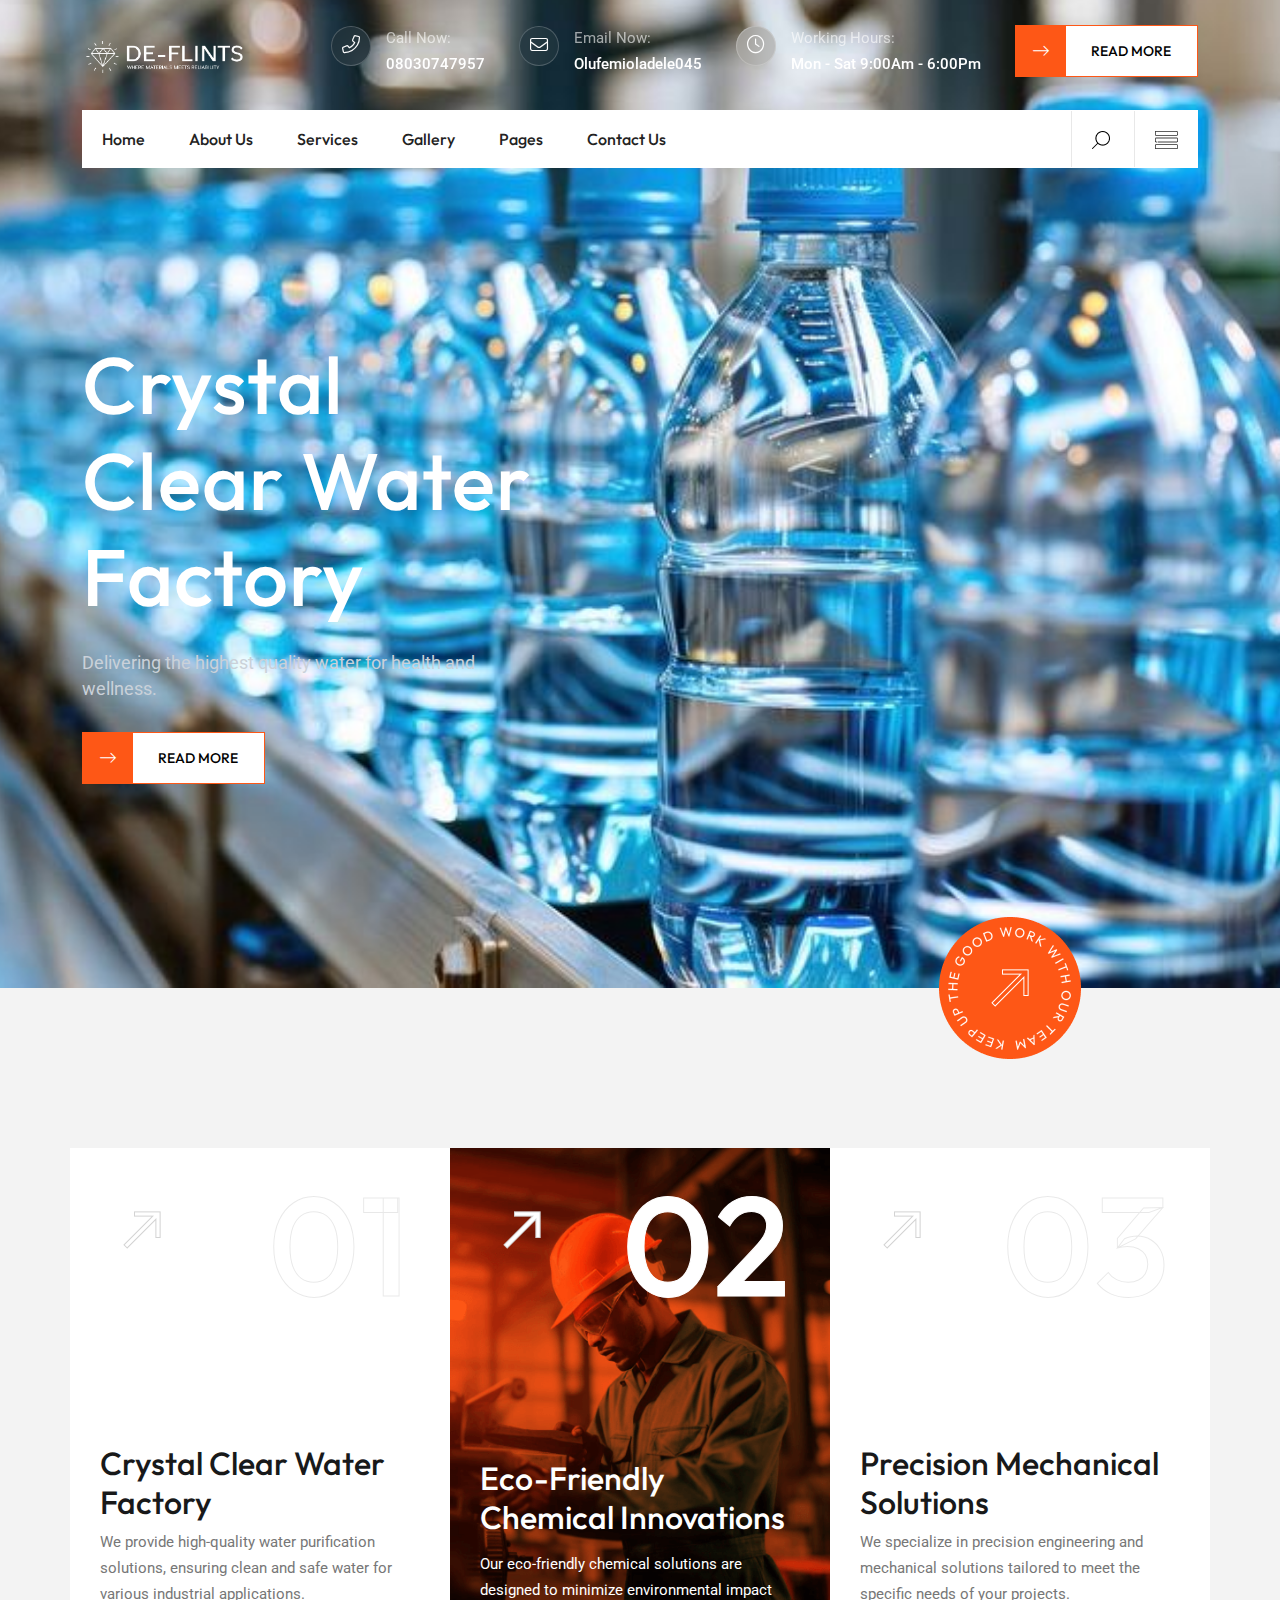
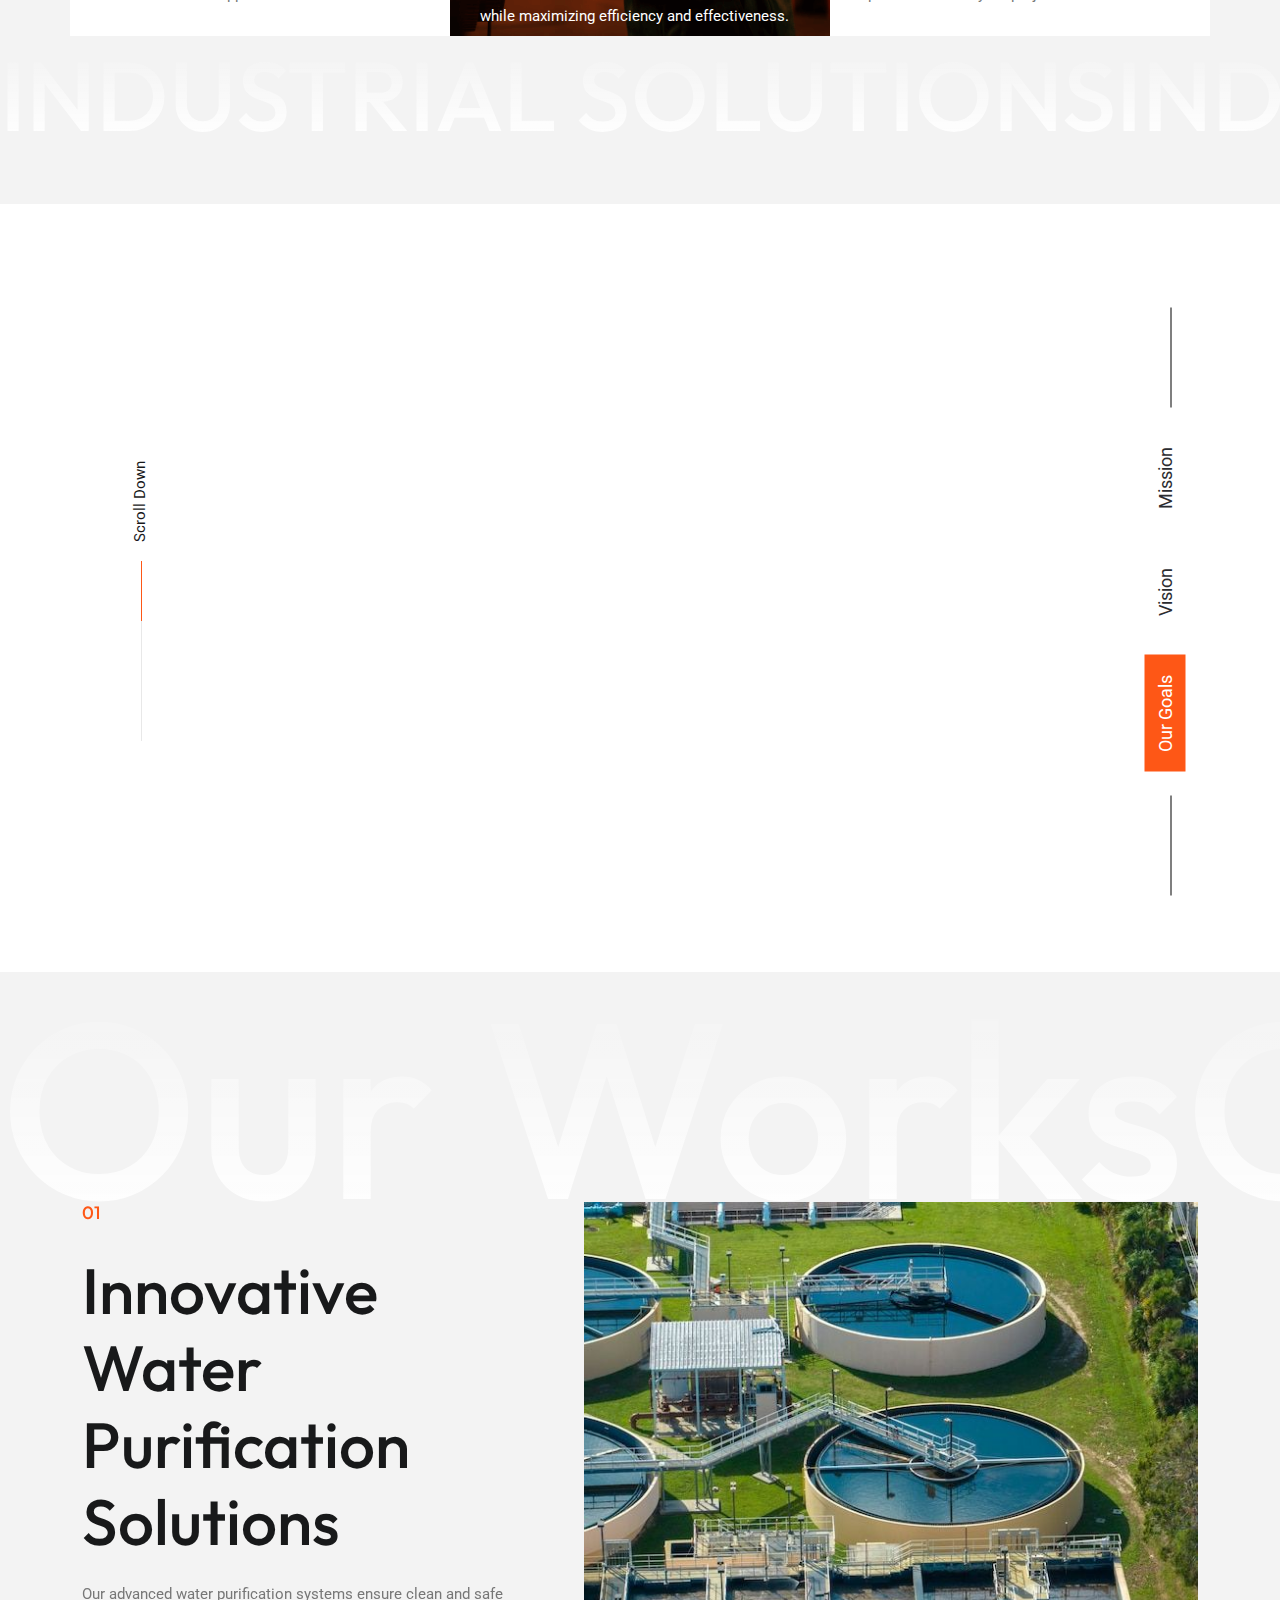
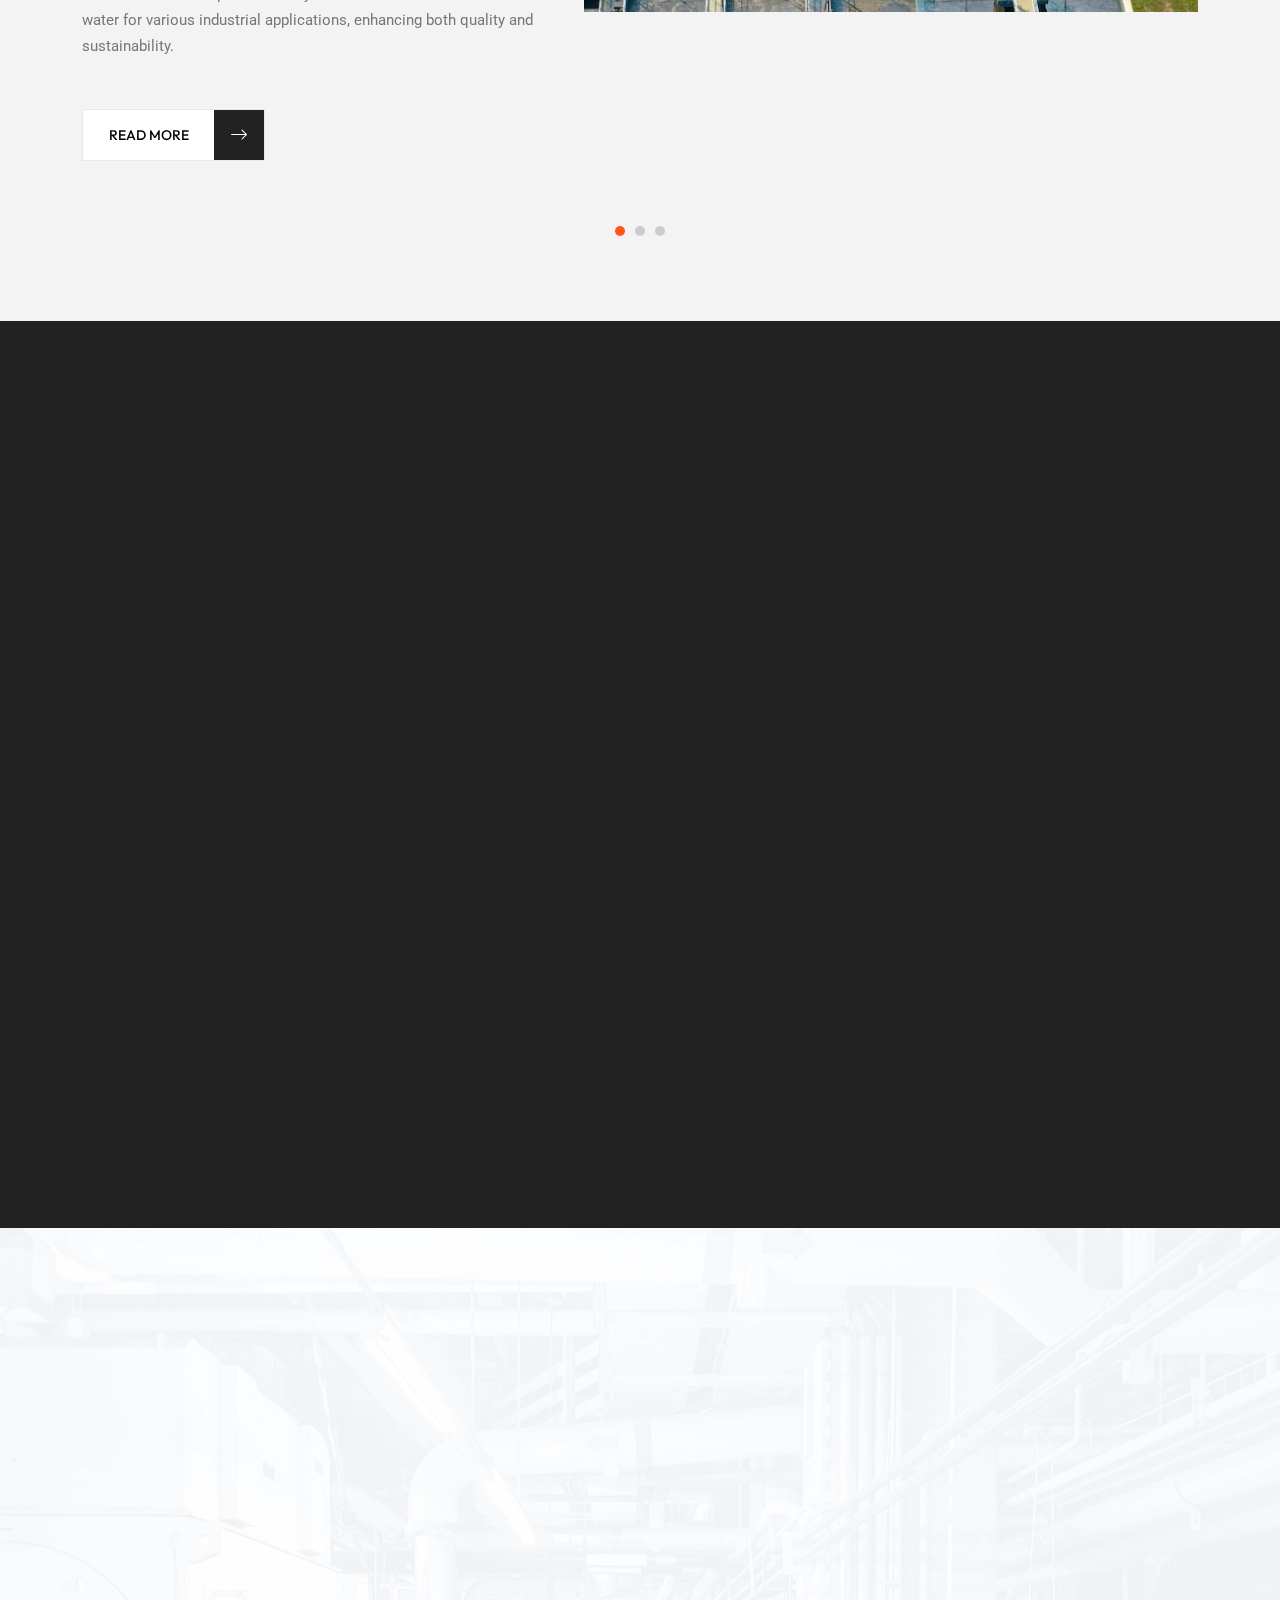
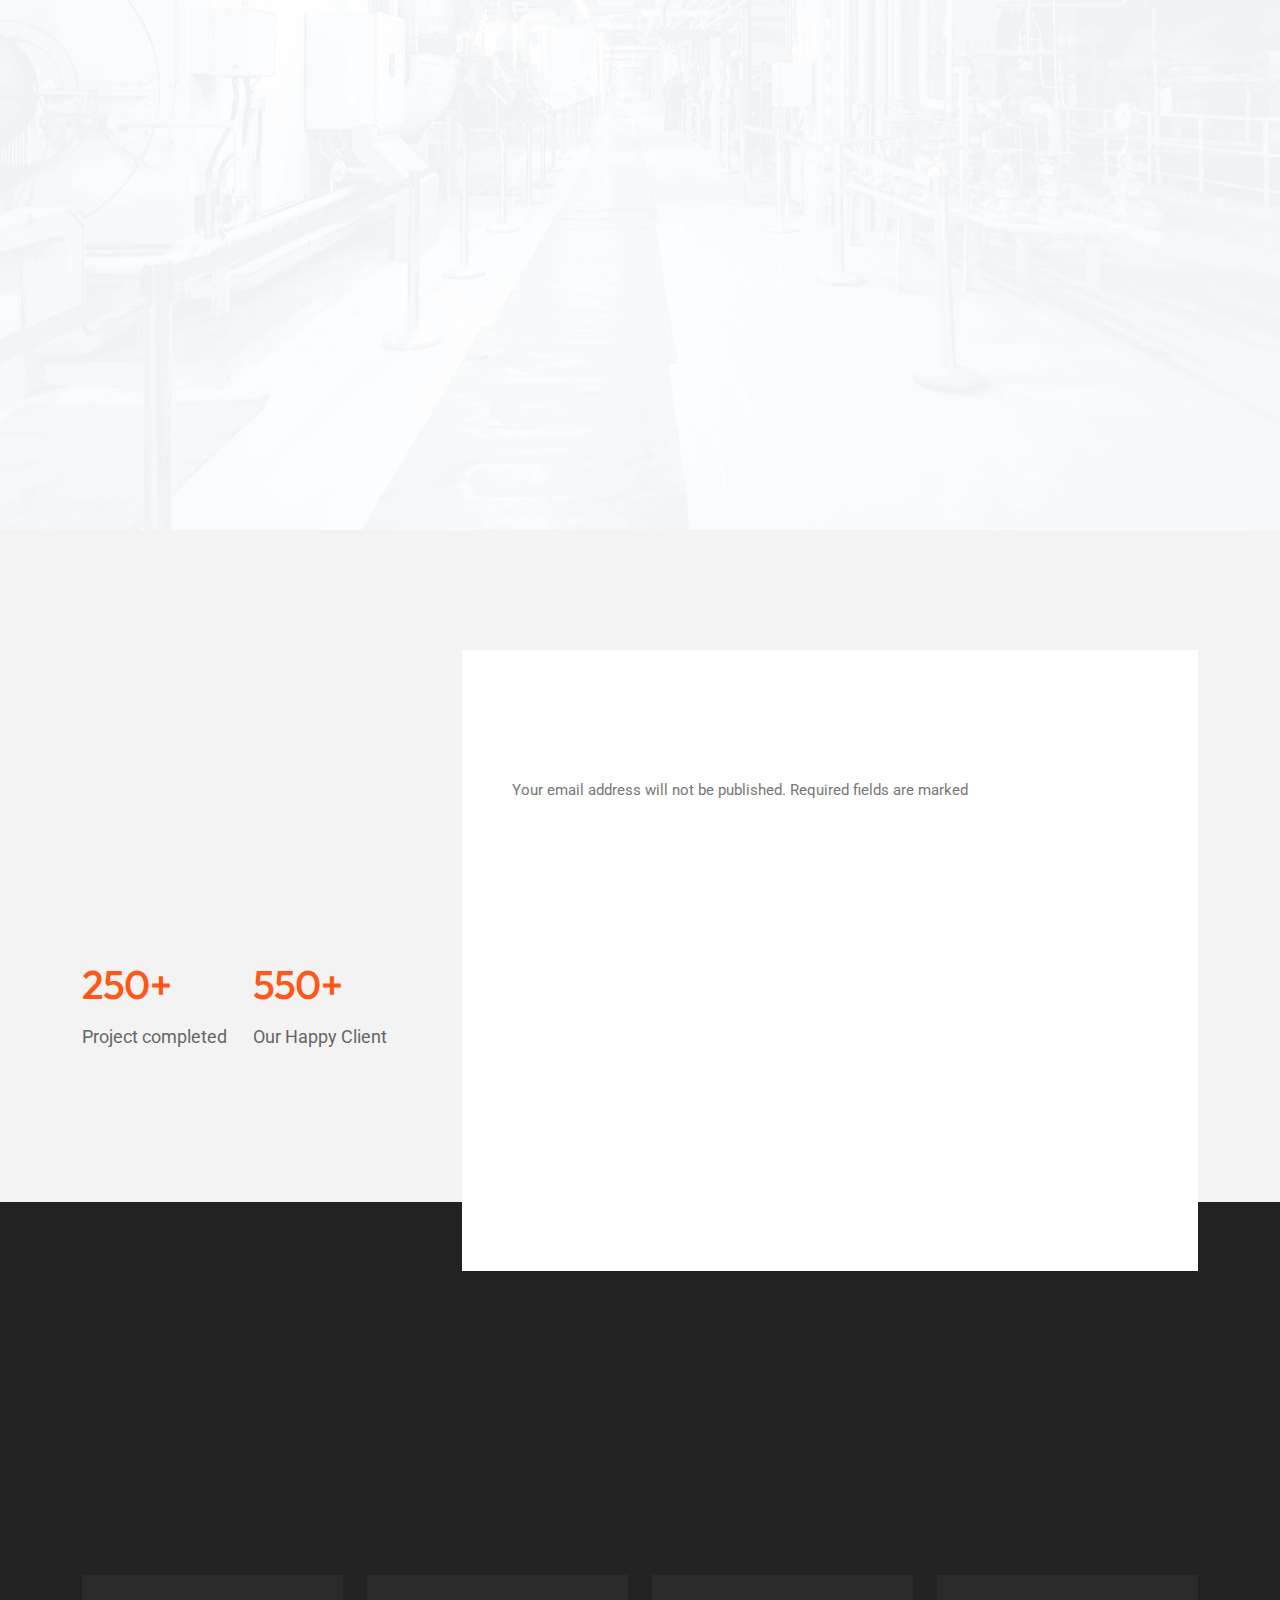
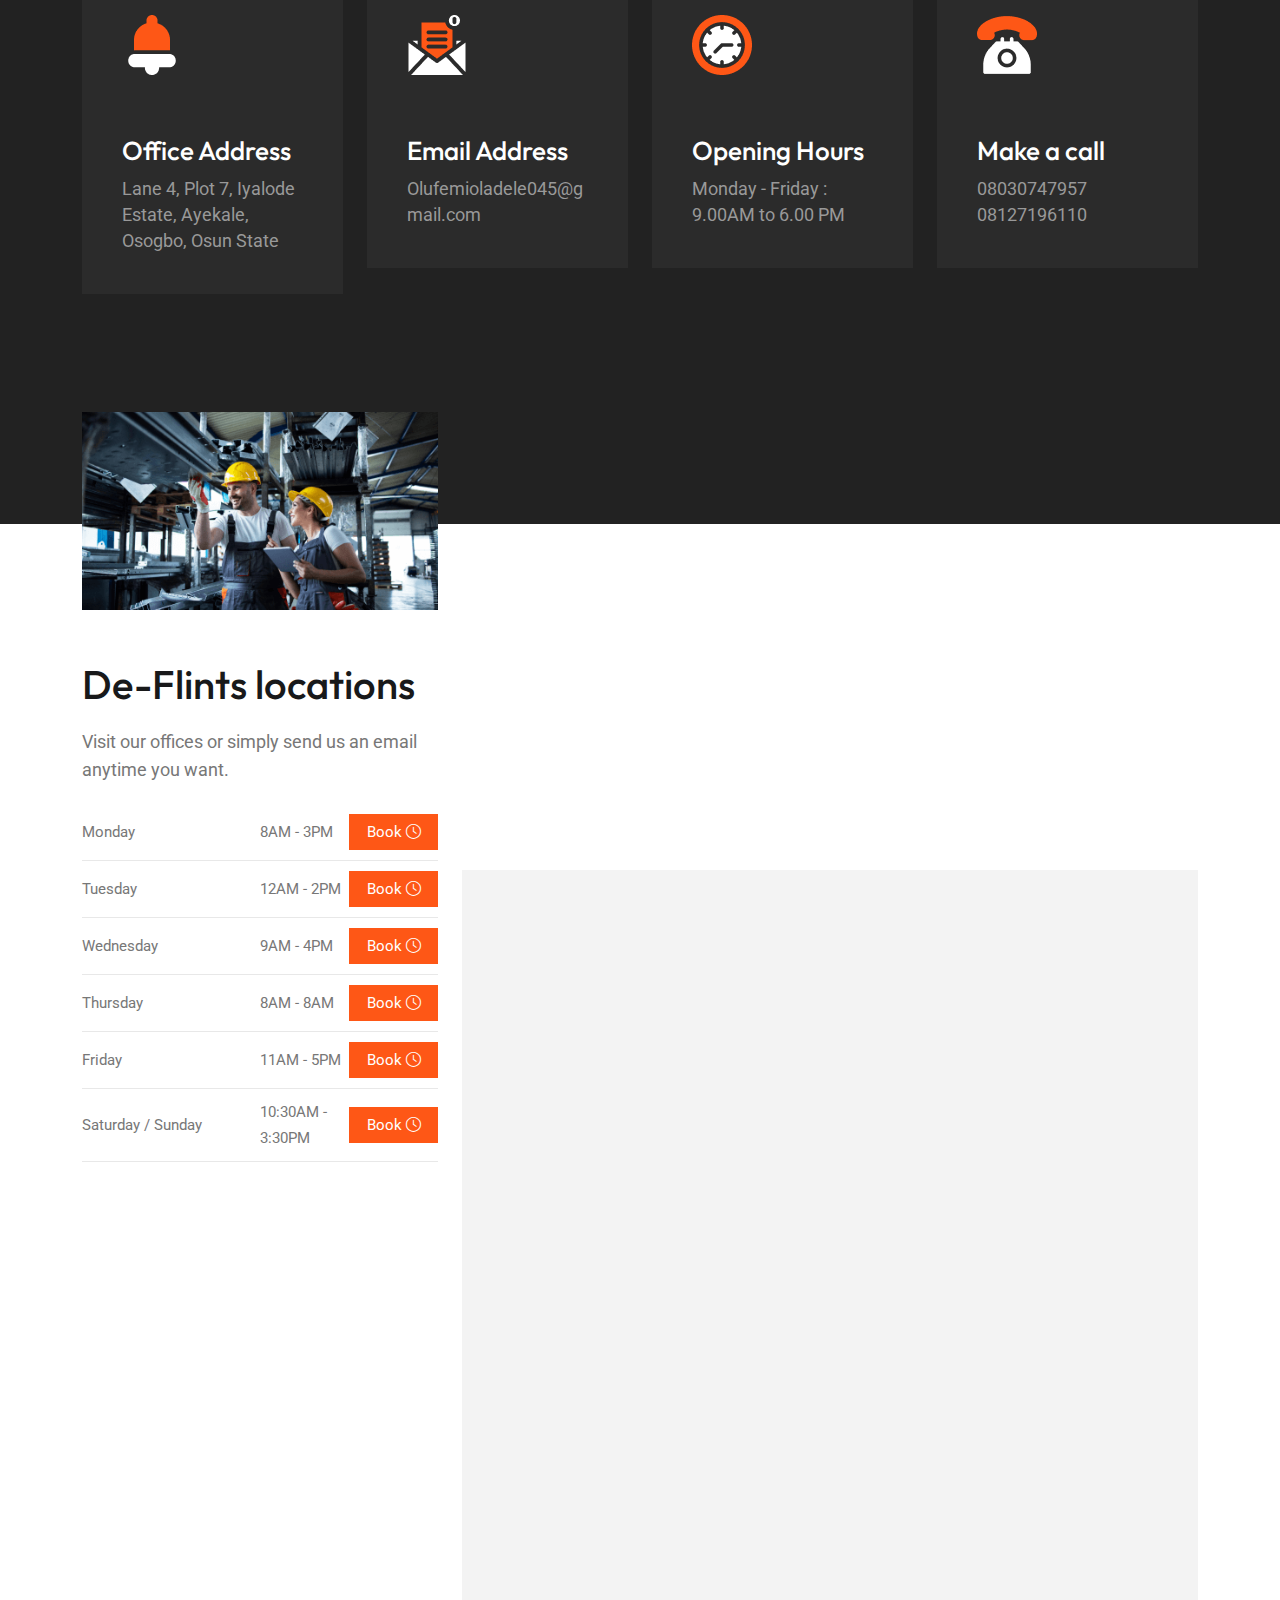
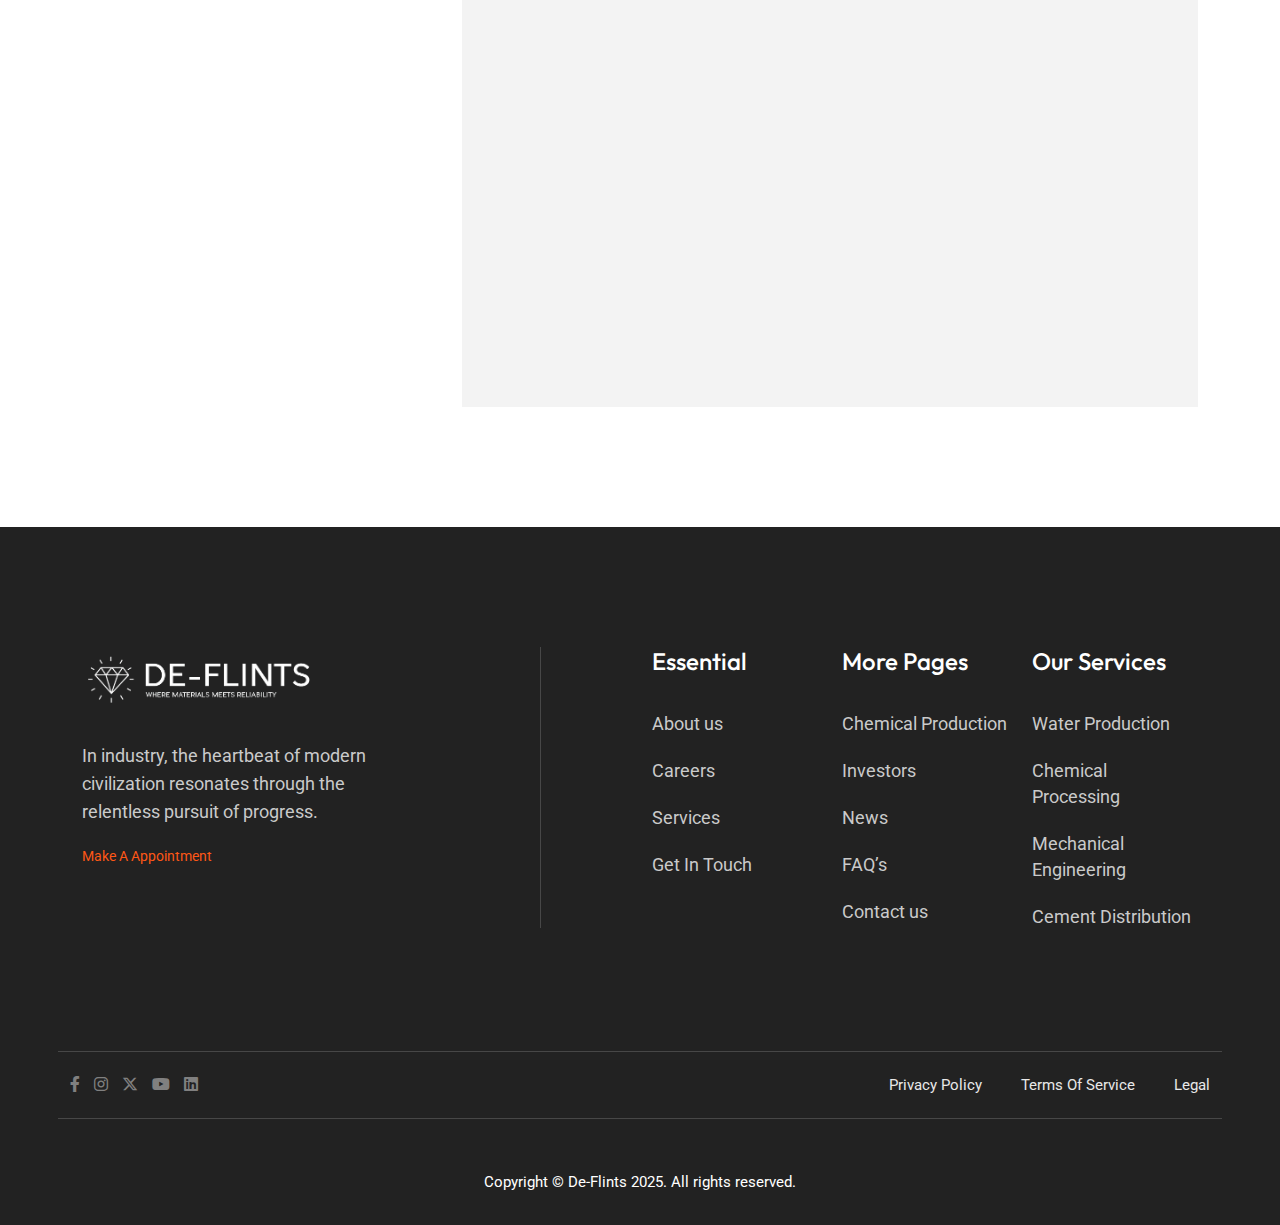
==== commit d99ecab7: "Image Change" ====
--- a/index.html
+++ b/index.html
@@ -181,7 +181,7 @@
            <!-- slider-area -->
             <section class="slider-area p-relative">
                  <div class="slider-active" style="background: #101010;">
-				    <div class="single-slider slider-bg d-flex align-items-center" style="background-image: url(img/slider/slider_bg.png); background-size: cover;">
+				    <div class="single-slider slider-bg d-flex align-items-center" style="background-image: url(img/slider/water\ 1.jpeg); background-size: cover;">
                         <div class="container">
                            <div class="row justify-content-center align-items-center">
                                 <div class="col-lg-5 col-md-8">
